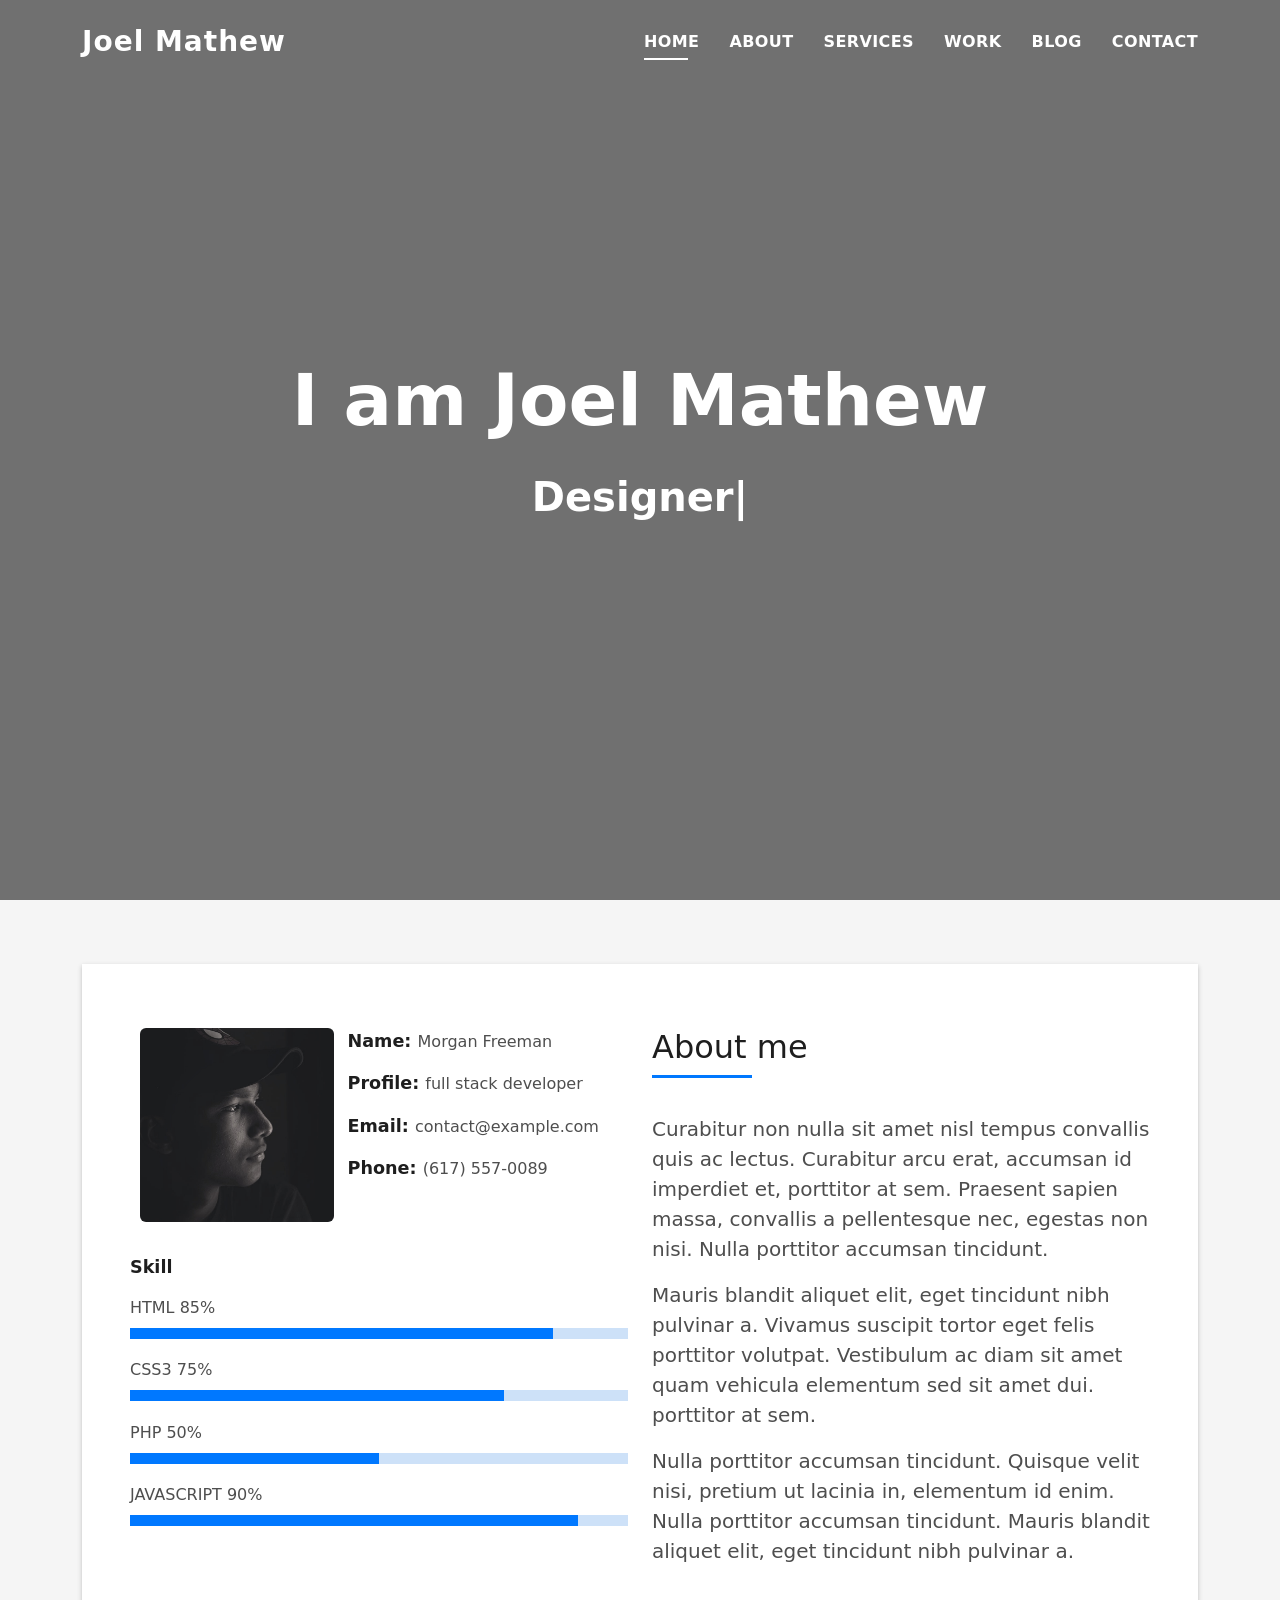
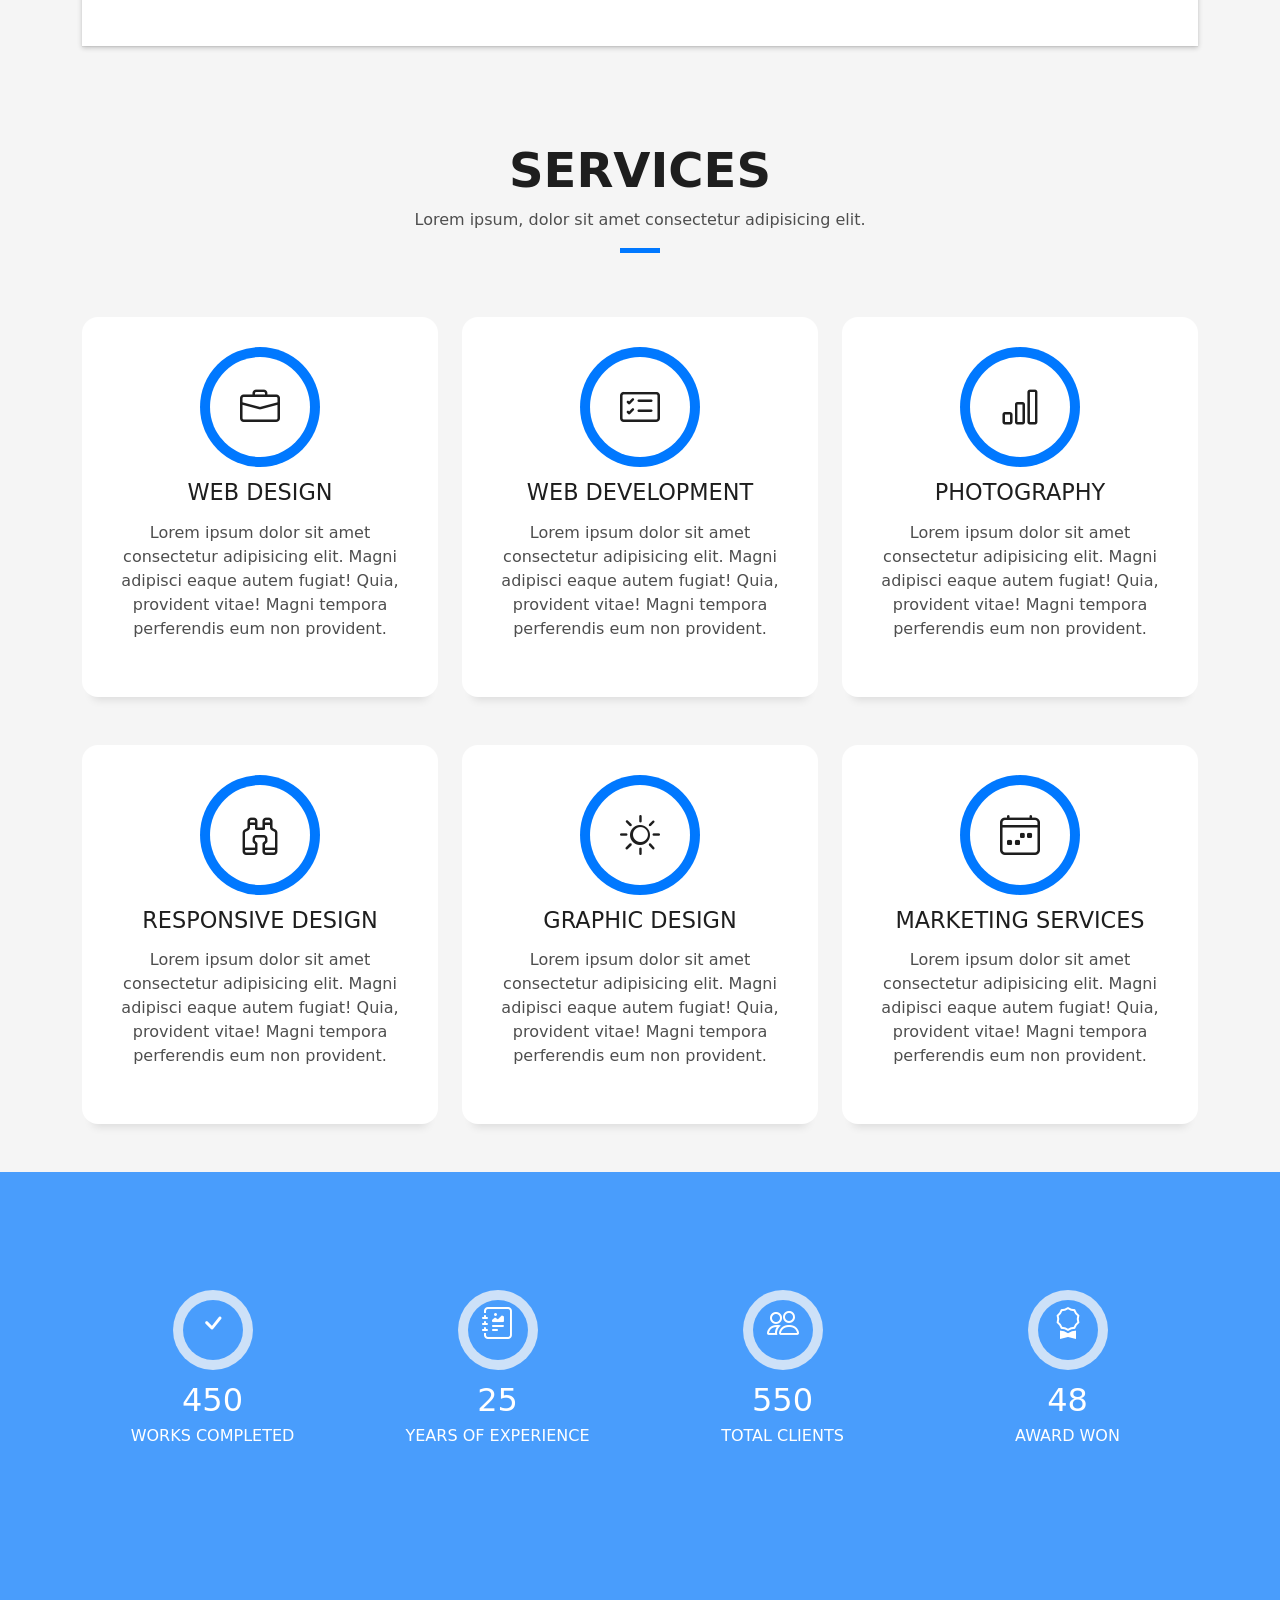
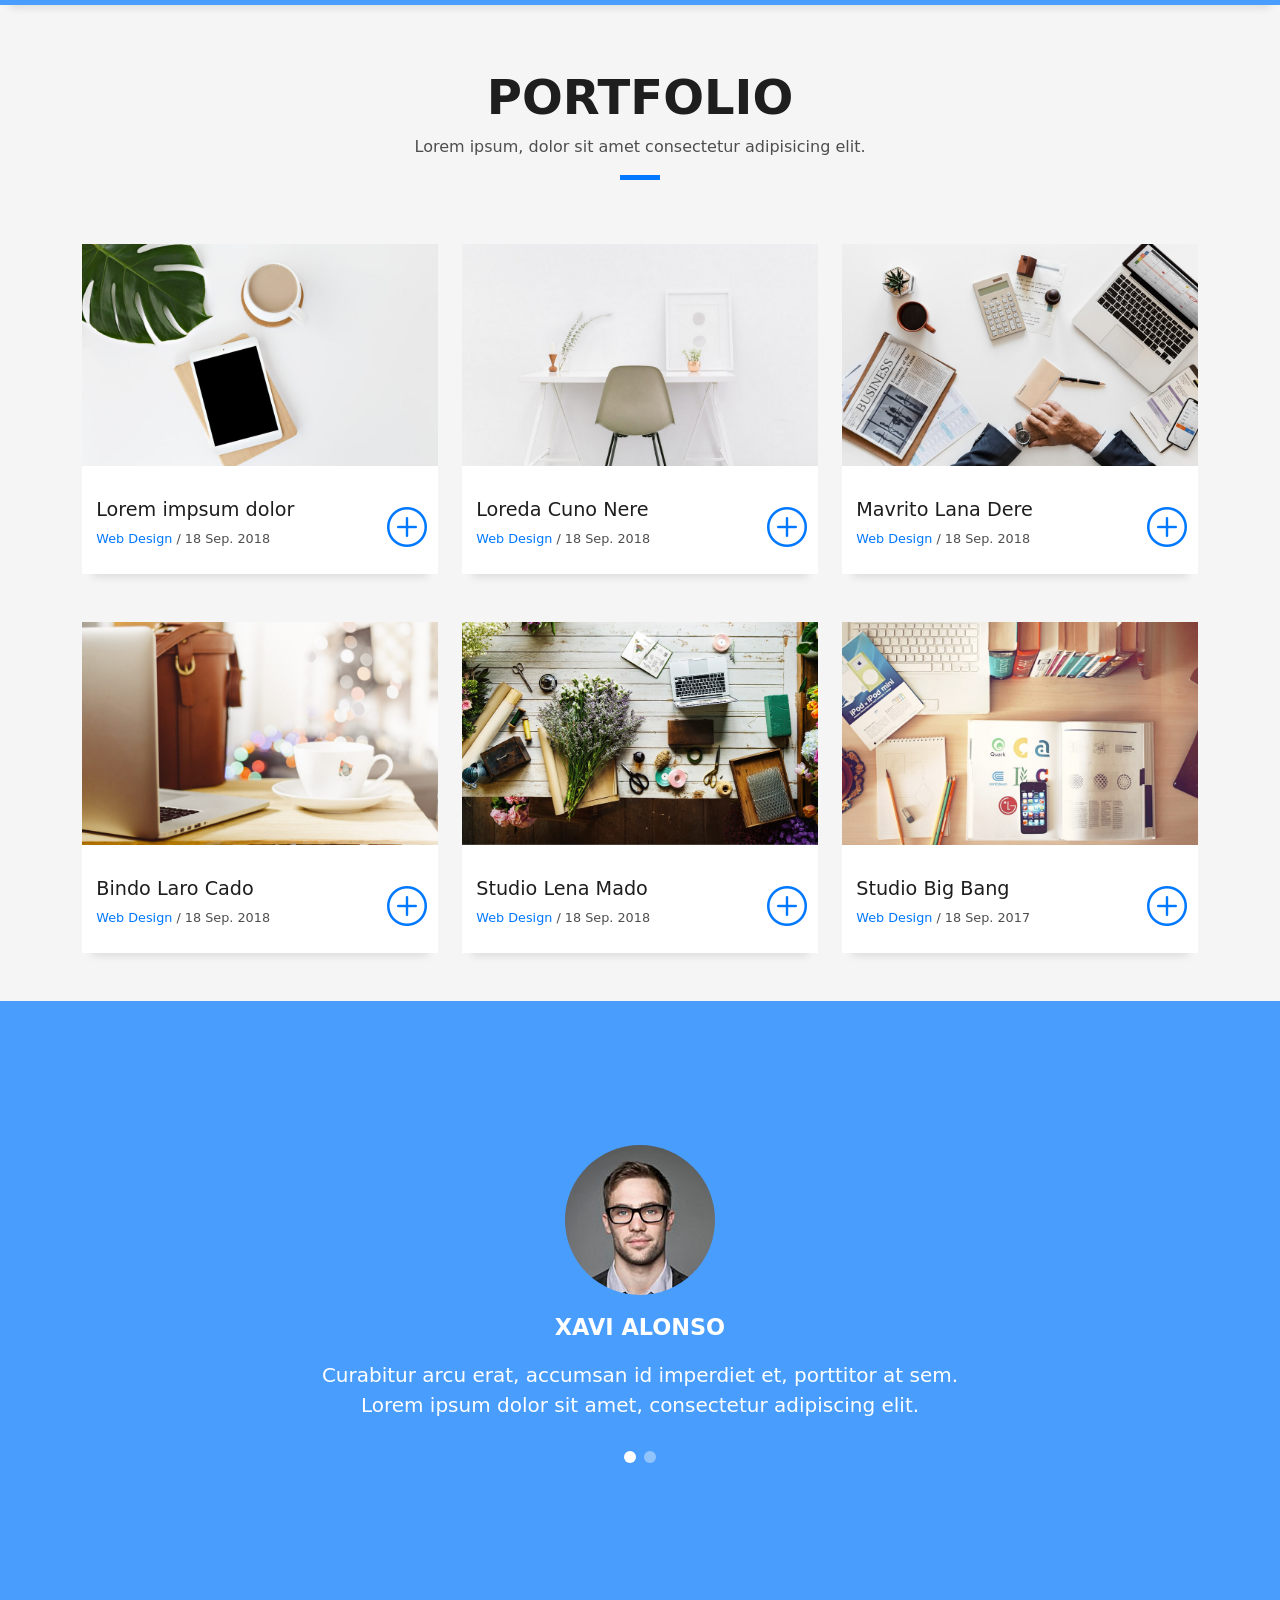
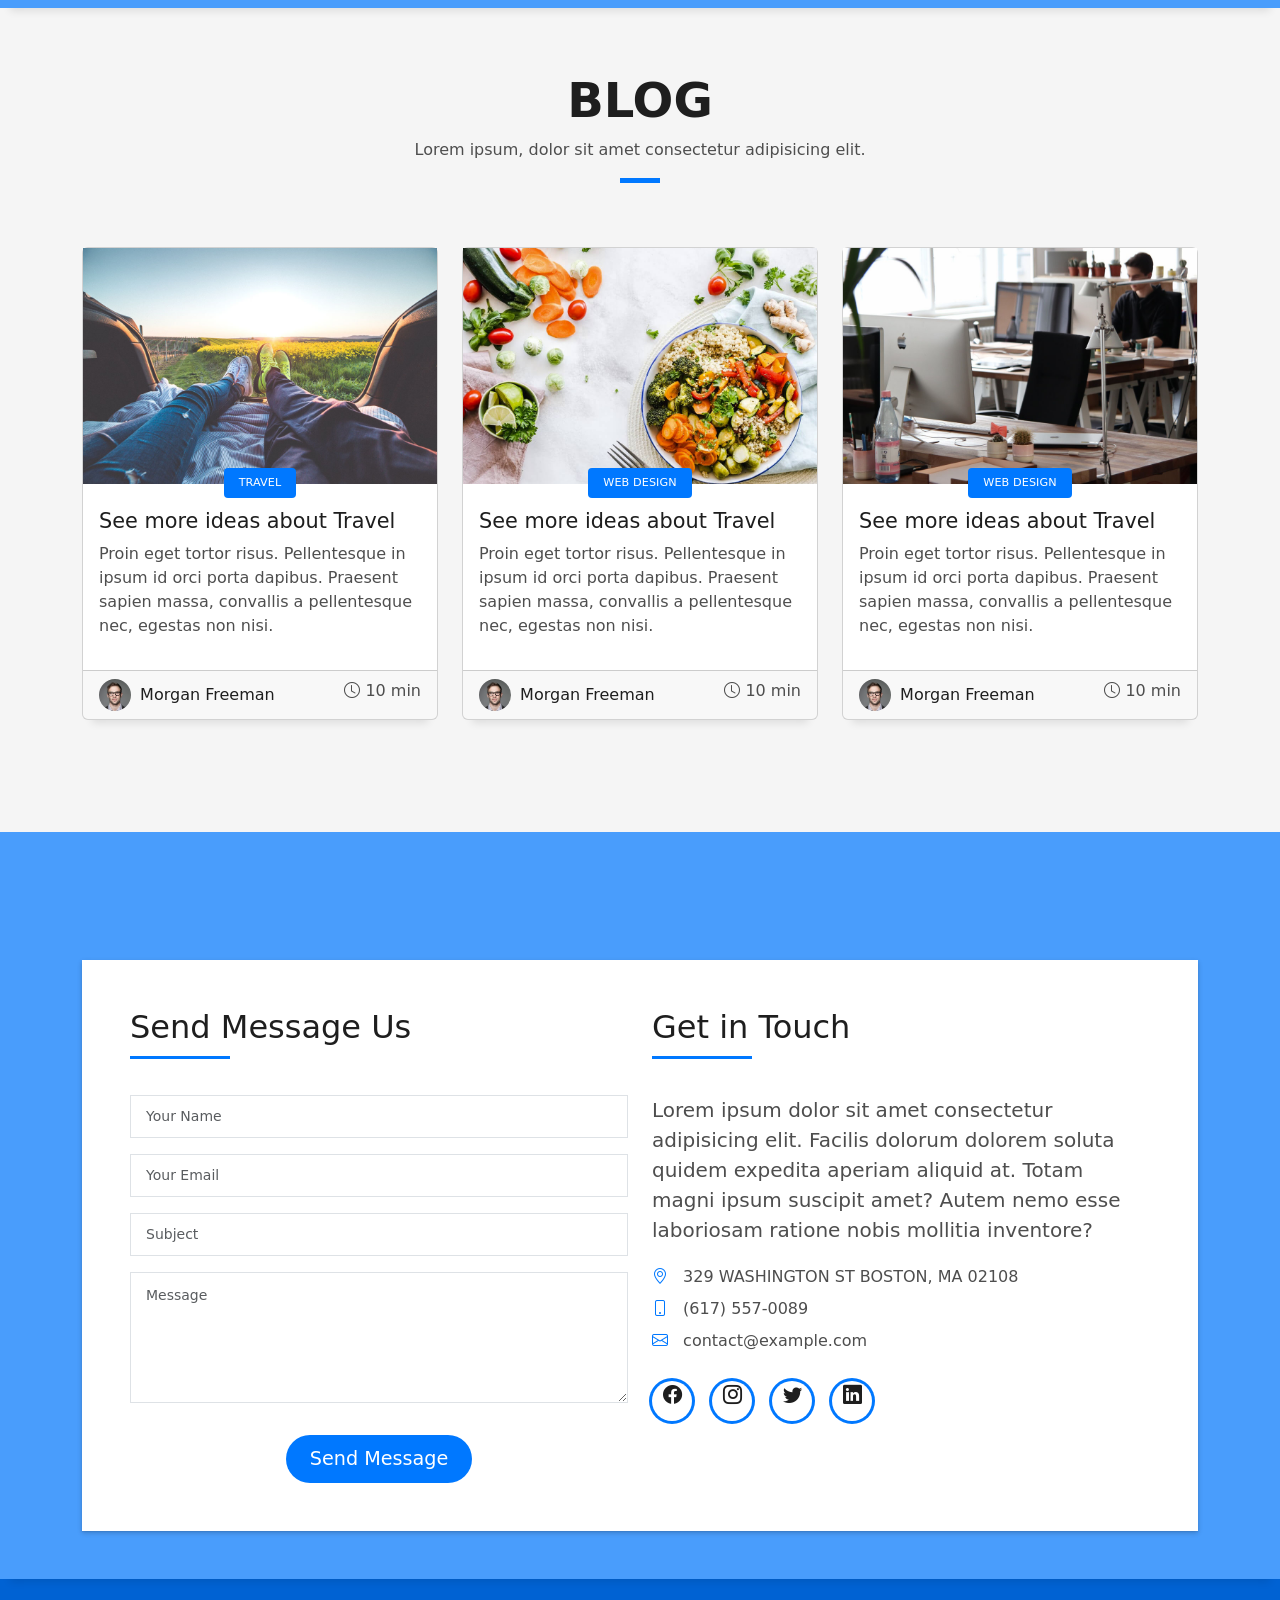
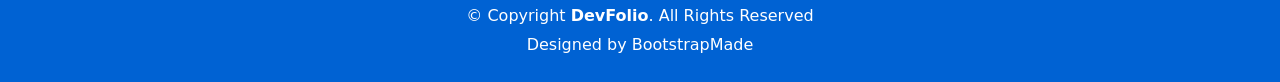
==== index.html @ 85d444b2 "first commit" ====
<!DOCTYPE html>
<html lang="en">
  <head>
    <meta charset="utf-8" />
    <meta content="width=device-width, initial-scale=1.0" name="viewport" />

    <title>DevFolio Bootstrap Portfolio Template - Index</title>
    <meta content="" name="description" />
    <meta content="" name="keywords" />

    <!-- Favicons -->
    <link href="assets/img/favicon.png" rel="icon" />
    <link href="assets/img/apple-touch-icon.png" rel="apple-touch-icon" />

    <!-- Vendor CSS Files -->
    <link
      href="assets/vendor/bootstrap/css/bootstrap.min.css"
      rel="stylesheet"
    />
    <link
      href="assets/vendor/bootstrap-icons/bootstrap-icons.css"
      rel="stylesheet"
    />
    <link
      href="assets/vendor/glightbox/css/glightbox.min.css"
      rel="stylesheet"
    />
    <link href="assets/vendor/swiper/swiper-bundle.min.css" rel="stylesheet" />

    <!-- Template Main CSS File -->
    <link href="assets/css/style.css" rel="stylesheet" />

    <!-- =======================================================
  * Template Name: DevFolio
  * Updated: Nov 17 2023 with Bootstrap v5.3.2
  * Template URL: https://bootstrapmade.com/devfolio-bootstrap-portfolio-html-template/
  * Author: BootstrapMade.com
  * License: https://bootstrapmade.com/license/
  ======================================================== -->
  </head>

  <body>
    <!-- ======= Header ======= -->
    <header id="header" class="fixed-top">
      <div class="container d-flex align-items-center justify-content-between">
        <h1 class="logo"><a href="index.html">Joel Mathew</a></h1>
        <!-- Uncomment below if you prefer to use an image logo -->
        <!-- <a href="index.html" class="logo"><img src="assets/img/logo.png" alt="" class="img-fluid"></a>-->

        <nav id="navbar" class="navbar">
          <ul>
            <li><a class="nav-link scrollto active" href="#hero">Home</a></li>
            <li><a class="nav-link scrollto" href="#about">About</a></li>
            <li><a class="nav-link scrollto" href="#services">Services</a></li>
            <li><a class="nav-link scrollto" href="#work">Work</a></li>
            <li><a class="nav-link scrollto" href="#blog">Blog</a></li>
            <li><a class="nav-link scrollto" href="#contact">Contact</a></li>
          </ul>
          <i class="bi bi-list mobile-nav-toggle"></i>
        </nav>
        <!-- .navbar -->
      </div>
    </header>
    <!-- End Header -->

    <!-- ======= Hero Section ======= -->
    <div
      id="hero"
      class="hero route bg-image"
      style="background-image: url(assets/img/DSC_4594\ 2.JPG)"
    >
      <div class="overlay-itro"></div>
      <div class="hero-content display-table">
        <div class="table-cell">
          <div class="container">
            <!--<p class="display-6 color-d">Hello, world!</p>-->
            <h1 class="hero-title mb-4">I am Joel Mathew</h1>
            <p class="hero-subtitle">
              <span
                class="typed"
                data-typed-items="Designer, Developer, Freelancer, Photographer"
              ></span>
            </p>
            <!-- <p class="pt-3"><a class="btn btn-primary btn js-scroll px-4" href="#about" role="button">Learn More</a></p> -->
          </div>
        </div>
      </div>
    </div>
    <!-- End Hero Section -->

    <main id="main">
      <!-- ======= About Section ======= -->
      <section id="about" class="about-mf sect-pt4 route">
        <div class="container">
          <div class="row">
            <div class="col-sm-12">
              <div class="box-shadow-full">
                <div class="row">
                  <div class="col-md-6">
                    <div class="row">
                      <div class="col-sm-6 col-md-5">
                        <div class="about-img">
                          <img
                            src="assets/img/IMG_20201018_125204_476.jpg"
                            class="img-fluid rounded b-shadow-a"
                            alt=""
                            width="200"
                            height="200"
                          />
                        </div>
                      </div>
                      <div class="col-sm-6 col-md-7">
                        <div class="about-info">
                          <p>
                            <span class="title-s">Name: </span>
                            <span>Morgan Freeman</span>
                          </p>
                          <p>
                            <span class="title-s">Profile: </span>
                            <span>full stack developer</span>
                          </p>
                          <p>
                            <span class="title-s">Email: </span>
                            <span>contact@example.com</span>
                          </p>
                          <p>
                            <span class="title-s">Phone: </span>
                            <span>(617) 557-0089</span>
                          </p>
                        </div>
                      </div>
                    </div>
                    <div class="skill-mf">
                      <p class="title-s">Skill</p>
                      <span>HTML</span> <span class="pull-right">85%</span>
                      <div class="progress">
                        <div
                          class="progress-bar"
                          role="progressbar"
                          style="width: 85%"
                          aria-valuenow="85"
                          aria-valuemin="0"
                          aria-valuemax="100"
                        ></div>
                      </div>
                      <span>CSS3</span> <span class="pull-right">75%</span>
                      <div class="progress">
                        <div
                          class="progress-bar"
                          role="progressbar"
                          style="width: 75%"
                          aria-valuenow="75"
                          aria-valuemin="0"
                          aria-valuemax="100"
                        ></div>
                      </div>
                      <span>PHP</span> <span class="pull-right">50%</span>
                      <div class="progress">
                        <div
                          class="progress-bar"
                          role="progressbar"
                          style="width: 50%"
                          aria-valuenow="50"
                          aria-valuemin="0"
                          aria-valuemax="100"
                        ></div>
                      </div>
                      <span>JAVASCRIPT</span>
                      <span class="pull-right">90%</span>
                      <div class="progress">
                        <div
                          class="progress-bar"
                          role="progressbar"
                          style="width: 90%"
                          aria-valuenow="90"
                          aria-valuemin="0"
                          aria-valuemax="100"
                        ></div>
                      </div>
                    </div>
                  </div>
                  <div class="col-md-6">
                    <div class="about-me pt-4 pt-md-0">
                      <div class="title-box-2">
                        <h5 class="title-left">About me</h5>
                      </div>
                      <p class="lead">
                        Curabitur non nulla sit amet nisl tempus convallis quis
                        ac lectus. Curabitur arcu erat, accumsan id imperdiet
                        et, porttitor at sem. Praesent sapien massa, convallis a
                        pellentesque nec, egestas non nisi. Nulla porttitor
                        accumsan tincidunt.
                      </p>
                      <p class="lead">
                        Mauris blandit aliquet elit, eget tincidunt nibh
                        pulvinar a. Vivamus suscipit tortor eget felis porttitor
                        volutpat. Vestibulum ac diam sit amet quam vehicula
                        elementum sed sit amet dui. porttitor at sem.
                      </p>
                      <p class="lead">
                        Nulla porttitor accumsan tincidunt. Quisque velit nisi,
                        pretium ut lacinia in, elementum id enim. Nulla
                        porttitor accumsan tincidunt. Mauris blandit aliquet
                        elit, eget tincidunt nibh pulvinar a.
                      </p>
                    </div>
                  </div>
                </div>
              </div>
            </div>
          </div>
        </div>
      </section>
      <!-- End About Section -->

      <!-- ======= Services Section ======= -->
      <section id="services" class="services-mf pt-5 route">
        <div class="container">
          <div class="row">
            <div class="col-sm-12">
              <div class="title-box text-center">
                <h3 class="title-a">Services</h3>
                <p class="subtitle-a">
                  Lorem ipsum, dolor sit amet consectetur adipisicing elit.
                </p>
                <div class="line-mf"></div>
              </div>
            </div>
          </div>
          <div class="row">
            <div class="col-md-4">
              <div class="service-box">
                <div class="service-ico">
                  <span class="ico-circle"
                    ><i class="bi bi-briefcase"></i
                  ></span>
                </div>
                <div class="service-content">
                  <h2 class="s-title">Web Design</h2>
                  <p class="s-description text-center">
                    Lorem ipsum dolor sit amet consectetur adipisicing elit.
                    Magni adipisci eaque autem fugiat! Quia, provident vitae!
                    Magni tempora perferendis eum non provident.
                  </p>
                </div>
              </div>
            </div>
            <div class="col-md-4">
              <div class="service-box">
                <div class="service-ico">
                  <span class="ico-circle"
                    ><i class="bi bi-card-checklist"></i
                  ></span>
                </div>
                <div class="service-content">
                  <h2 class="s-title">Web Development</h2>
                  <p class="s-description text-center">
                    Lorem ipsum dolor sit amet consectetur adipisicing elit.
                    Magni adipisci eaque autem fugiat! Quia, provident vitae!
                    Magni tempora perferendis eum non provident.
                  </p>
                </div>
              </div>
            </div>
            <div class="col-md-4">
              <div class="service-box">
                <div class="service-ico">
                  <span class="ico-circle"
                    ><i class="bi bi-bar-chart"></i
                  ></span>
                </div>
                <div class="service-content">
                  <h2 class="s-title">Photography</h2>
                  <p class="s-description text-center">
                    Lorem ipsum dolor sit amet consectetur adipisicing elit.
                    Magni adipisci eaque autem fugiat! Quia, provident vitae!
                    Magni tempora perferendis eum non provident.
                  </p>
                </div>
              </div>
            </div>
            <div class="col-md-4">
              <div class="service-box">
                <div class="service-ico">
                  <span class="ico-circle"
                    ><i class="bi bi-binoculars"></i
                  ></span>
                </div>
                <div class="service-content">
                  <h2 class="s-title">Responsive Design</h2>
                  <p class="s-description text-center">
                    Lorem ipsum dolor sit amet consectetur adipisicing elit.
                    Magni adipisci eaque autem fugiat! Quia, provident vitae!
                    Magni tempora perferendis eum non provident.
                  </p>
                </div>
              </div>
            </div>
            <div class="col-md-4">
              <div class="service-box">
                <div class="service-ico">
                  <span class="ico-circle"
                    ><i class="bi bi-brightness-high"></i
                  ></span>
                </div>
                <div class="service-content">
                  <h2 class="s-title">Graphic Design</h2>
                  <p class="s-description text-center">
                    Lorem ipsum dolor sit amet consectetur adipisicing elit.
                    Magni adipisci eaque autem fugiat! Quia, provident vitae!
                    Magni tempora perferendis eum non provident.
                  </p>
                </div>
              </div>
            </div>
            <div class="col-md-4">
              <div class="service-box">
                <div class="service-ico">
                  <span class="ico-circle"
                    ><i class="bi bi-calendar4-week"></i
                  ></span>
                </div>
                <div class="service-content">
                  <h2 class="s-title">Marketing Services</h2>
                  <p class="s-description text-center">
                    Lorem ipsum dolor sit amet consectetur adipisicing elit.
                    Magni adipisci eaque autem fugiat! Quia, provident vitae!
                    Magni tempora perferendis eum non provident.
                  </p>
                </div>
              </div>
            </div>
          </div>
        </div>
      </section>
      <!-- End Services Section -->

      <!-- ======= Counter Section ======= -->
      <div
        class="section-counter paralax-mf bg-image"
        style="background-image: url(assets/img/counters-bg.jpg)"
      >
        <div class="overlay-mf"></div>
        <div class="container position-relative">
          <div class="row">
            <div class="col-sm-3 col-lg-3">
              <div class="counter-box counter-box pt-4 pt-md-0">
                <div class="counter-ico">
                  <span class="ico-circle"><i class="bi bi-check"></i></span>
                </div>
                <div class="counter-num">
                  <p
                    data-purecounter-start="0"
                    data-purecounter-end="450"
                    data-purecounter-duration="1"
                    class="counter purecounter"
                  ></p>
                  <span class="counter-text">WORKS COMPLETED</span>
                </div>
              </div>
            </div>
            <div class="col-sm-3 col-lg-3">
              <div class="counter-box pt-4 pt-md-0">
                <div class="counter-ico">
                  <span class="ico-circle"
                    ><i class="bi bi-journal-richtext"></i
                  ></span>
                </div>
                <div class="counter-num">
                  <p
                    data-purecounter-start="0"
                    data-purecounter-end="25"
                    data-purecounter-duration="1"
                    class="counter purecounter"
                  ></p>
                  <span class="counter-text">YEARS OF EXPERIENCE</span>
                </div>
              </div>
            </div>
            <div class="col-sm-3 col-lg-3">
              <div class="counter-box pt-4 pt-md-0">
                <div class="counter-ico">
                  <span class="ico-circle"><i class="bi bi-people"></i></span>
                </div>
                <div class="counter-num">
                  <p
                    data-purecounter-start="0"
                    data-purecounter-end="550"
                    data-purecounter-duration="1"
                    class="counter purecounter"
                  ></p>
                  <span class="counter-text">TOTAL CLIENTS</span>
                </div>
              </div>
            </div>
            <div class="col-sm-3 col-lg-3">
              <div class="counter-box pt-4 pt-md-0">
                <div class="counter-ico">
                  <span class="ico-circle"><i class="bi bi-award"></i></span>
                </div>
                <div class="counter-num">
                  <p
                    data-purecounter-start="0"
                    data-purecounter-end="48"
                    data-purecounter-duration="1"
                    class="counter purecounter"
                  ></p>
                  <span class="counter-text">AWARD WON</span>
                </div>
              </div>
            </div>
          </div>
        </div>
      </div>
      <!-- End Counter Section -->

      <!-- ======= Portfolio Section ======= -->
      <section id="work" class="portfolio-mf sect-pt4 route">
        <div class="container">
          <div class="row">
            <div class="col-sm-12">
              <div class="title-box text-center">
                <h3 class="title-a">Portfolio</h3>
                <p class="subtitle-a">
                  Lorem ipsum, dolor sit amet consectetur adipisicing elit.
                </p>
                <div class="line-mf"></div>
              </div>
            </div>
          </div>
          <div class="row">
            <div class="col-md-4">
              <div class="work-box">
                <a
                  href="assets/img/work-1.jpg"
                  data-gallery="portfolioGallery"
                  class="portfolio-lightbox"
                >
                  <div class="work-img">
                    <img src="assets/img/work-1.jpg" alt="" class="img-fluid" />
                  </div>
                </a>
                <div class="work-content">
                  <div class="row">
                    <div class="col-sm-8">
                      <h2 class="w-title">Lorem impsum dolor</h2>
                      <div class="w-more">
                        <span class="w-ctegory">Web Design</span> /
                        <span class="w-date">18 Sep. 2018</span>
                      </div>
                    </div>
                    <div class="col-sm-4">
                      <div class="w-like">
                        <a href="portfolio-details.html">
                          <span class="bi bi-plus-circle"></span
                        ></a>
                      </div>
                    </div>
                  </div>
                </div>
              </div>
            </div>
            <div class="col-md-4">
              <div class="work-box">
                <a
                  href="assets/img/work-2.jpg"
                  data-gallery="portfolioGallery"
                  class="portfolio-lightbox"
                >
                  <div class="work-img">
                    <img src="assets/img/work-2.jpg" alt="" class="img-fluid" />
                  </div>
                </a>
                <div class="work-content">
                  <div class="row">
                    <div class="col-sm-8">
                      <h2 class="w-title">Loreda Cuno Nere</h2>
                      <div class="w-more">
                        <span class="w-ctegory">Web Design</span> /
                        <span class="w-date">18 Sep. 2018</span>
                      </div>
                    </div>
                    <div class="col-sm-4">
                      <div class="w-like">
                        <a href="portfolio-details.html">
                          <span class="bi bi-plus-circle"></span
                        ></a>
                      </div>
                    </div>
                  </div>
                </div>
              </div>
            </div>
            <div class="col-md-4">
              <div class="work-box">
                <a
                  href="assets/img/work-3.jpg"
                  data-gallery="portfolioGallery"
                  class="portfolio-lightbox"
                >
                  <div class="work-img">
                    <img src="assets/img/work-3.jpg" alt="" class="img-fluid" />
                  </div>
                </a>
                <div class="work-content">
                  <div class="row">
                    <div class="col-sm-8">
                      <h2 class="w-title">Mavrito Lana Dere</h2>
                      <div class="w-more">
                        <span class="w-ctegory">Web Design</span> /
                        <span class="w-date">18 Sep. 2018</span>
                      </div>
                    </div>
                    <div class="col-sm-4">
                      <div class="w-like">
                        <a href="portfolio-details.html">
                          <span class="bi bi-plus-circle"></span
                        ></a>
                      </div>
                    </div>
                  </div>
                </div>
              </div>
            </div>
            <div class="col-md-4">
              <div class="work-box">
                <a
                  href="assets/img/work-4.jpg"
                  data-gallery="portfolioGallery"
                  class="portfolio-lightbox"
                >
                  <div class="work-img">
                    <img src="assets/img/work-4.jpg" alt="" class="img-fluid" />
                  </div>
                </a>
                <div class="work-content">
                  <div class="row">
                    <div class="col-sm-8">
                      <h2 class="w-title">Bindo Laro Cado</h2>
                      <div class="w-more">
                        <span class="w-ctegory">Web Design</span> /
                        <span class="w-date">18 Sep. 2018</span>
                      </div>
                    </div>
                    <div class="col-sm-4">
                      <div class="w-like">
                        <a href="portfolio-details.html">
                          <span class="bi bi-plus-circle"></span
                        ></a>
                      </div>
                    </div>
                  </div>
                </div>
              </div>
            </div>
            <div class="col-md-4">
              <div class="work-box">
                <a
                  href="assets/img/work-5.jpg"
                  data-gallery="portfolioGallery"
                  class="portfolio-lightbox"
                >
                  <div class="work-img">
                    <img src="assets/img/work-5.jpg" alt="" class="img-fluid" />
                  </div>
                </a>
                <div class="work-content">
                  <div class="row">
                    <div class="col-sm-8">
                      <h2 class="w-title">Studio Lena Mado</h2>
                      <div class="w-more">
                        <span class="w-ctegory">Web Design</span> /
                        <span class="w-date">18 Sep. 2018</span>
                      </div>
                    </div>
                    <div class="col-sm-4">
                      <div class="w-like">
                        <a href="portfolio-details.html">
                          <span class="bi bi-plus-circle"></span
                        ></a>
                      </div>
                    </div>
                  </div>
                </div>
              </div>
            </div>
            <div class="col-md-4">
              <div class="work-box">
                <a
                  href="assets/img/work-6.jpg"
                  data-gallery="portfolioGallery"
                  class="portfolio-lightbox"
                >
                  <div class="work-img">
                    <img src="assets/img/work-6.jpg" alt="" class="img-fluid" />
                  </div>
                </a>
                <div class="work-content">
                  <div class="row">
                    <div class="col-sm-8">
                      <h2 class="w-title">Studio Big Bang</h2>
                      <div class="w-more">
                        <span class="w-ctegory">Web Design</span> /
                        <span class="w-date">18 Sep. 2017</span>
                      </div>
                    </div>
                    <div class="col-sm-4">
                      <div class="w-like">
                        <a href="portfolio-details.html">
                          <span class="bi bi-plus-circle"></span
                        ></a>
                      </div>
                    </div>
                  </div>
                </div>
              </div>
            </div>
          </div>
        </div>
      </section>
      <!-- End Portfolio Section -->

      <!-- ======= Testimonials Section ======= -->
      <div
        class="testimonials paralax-mf bg-image"
        style="background-image: url(assets/img/overlay-bg.jpg)"
      >
        <div class="overlay-mf"></div>
        <div class="container">
          <div class="row">
            <div class="col-md-12">
              <div
                class="testimonials-slider swiper"
                data-aos="fade-up"
                data-aos-delay="100"
              >
                <div class="swiper-wrapper">
                  <div class="swiper-slide">
                    <div class="testimonial-box">
                      <div class="author-test">
                        <img
                          src="assets/img/testimonial-2.jpg"
                          alt=""
                          class="rounded-circle b-shadow-a"
                        />
                        <span class="author">Xavi Alonso</span>
                      </div>
                      <div class="content-test">
                        <p class="description lead">
                          Curabitur arcu erat, accumsan id imperdiet et,
                          porttitor at sem. Lorem ipsum dolor sit amet,
                          consectetur adipiscing elit.
                        </p>
                      </div>
                    </div>
                  </div>
                  <!-- End testimonial item -->

                  <div class="swiper-slide">
                    <div class="testimonial-box">
                      <div class="author-test">
                        <img
                          src="assets/img/testimonial-4.jpg"
                          alt=""
                          class="rounded-circle b-shadow-a"
                        />
                        <span class="author">Marta Socrate</span>
                      </div>
                      <div class="content-test">
                        <p class="description lead">
                          Curabitur arcu erat, accumsan id imperdiet et,
                          porttitor at sem. Lorem ipsum dolor sit amet,
                          consectetur adipiscing elit.
                        </p>
                      </div>
                    </div>
                  </div>
                  <!-- End testimonial item -->
                </div>
                <div class="swiper-pagination"></div>
              </div>

              <!-- <div id="testimonial-mf" class="owl-carousel owl-theme">
          
        </div> -->
            </div>
          </div>
        </div>
      </div>
      <!-- End Testimonials Section -->

      <!-- ======= Blog Section ======= -->
      <section id="blog" class="blog-mf sect-pt4 route">
        <div class="container">
          <div class="row">
            <div class="col-sm-12">
              <div class="title-box text-center">
                <h3 class="title-a">Blog</h3>
                <p class="subtitle-a">
                  Lorem ipsum, dolor sit amet consectetur adipisicing elit.
                </p>
                <div class="line-mf"></div>
              </div>
            </div>
          </div>
          <div class="row">
            <div class="col-md-4">
              <div class="card card-blog">
                <div class="card-img">
                  <a href="blog-single.html"
                    ><img src="assets/img/post-1.jpg" alt="" class="img-fluid"
                  /></a>
                </div>
                <div class="card-body">
                  <div class="card-category-box">
                    <div class="card-category">
                      <h6 class="category">Travel</h6>
                    </div>
                  </div>
                  <h3 class="card-title">
                    <a href="blog-single.html">See more ideas about Travel</a>
                  </h3>
                  <p class="card-description">
                    Proin eget tortor risus. Pellentesque in ipsum id orci porta
                    dapibus. Praesent sapien massa, convallis a pellentesque
                    nec, egestas non nisi.
                  </p>
                </div>
                <div class="card-footer">
                  <div class="post-author">
                    <a href="#">
                      <img
                        src="assets/img/testimonial-2.jpg"
                        alt=""
                        class="avatar rounded-circle"
                      />
                      <span class="author">Morgan Freeman</span>
                    </a>
                  </div>
                  <div class="post-date">
                    <span class="bi bi-clock"></span> 10 min
                  </div>
                </div>
              </div>
            </div>
            <div class="col-md-4">
              <div class="card card-blog">
                <div class="card-img">
                  <a href="blog-single.html"
                    ><img src="assets/img/post-2.jpg" alt="" class="img-fluid"
                  /></a>
                </div>
                <div class="card-body">
                  <div class="card-category-box">
                    <div class="card-category">
                      <h6 class="category">Web Design</h6>
                    </div>
                  </div>
                  <h3 class="card-title">
                    <a href="blog-single.html">See more ideas about Travel</a>
                  </h3>
                  <p class="card-description">
                    Proin eget tortor risus. Pellentesque in ipsum id orci porta
                    dapibus. Praesent sapien massa, convallis a pellentesque
                    nec, egestas non nisi.
                  </p>
                </div>
                <div class="card-footer">
                  <div class="post-author">
                    <a href="#">
                      <img
                        src="assets/img/testimonial-2.jpg"
                        alt=""
                        class="avatar rounded-circle"
                      />
                      <span class="author">Morgan Freeman</span>
                    </a>
                  </div>
                  <div class="post-date">
                    <span class="bi bi-clock"></span> 10 min
                  </div>
                </div>
              </div>
            </div>
            <div class="col-md-4">
              <div class="card card-blog">
                <div class="card-img">
                  <a href="blog-single.html"
                    ><img src="assets/img/post-3.jpg" alt="" class="img-fluid"
                  /></a>
                </div>
                <div class="card-body">
                  <div class="card-category-box">
                    <div class="card-category">
                      <h6 class="category">Web Design</h6>
                    </div>
                  </div>
                  <h3 class="card-title">
                    <a href="blog-single.html">See more ideas about Travel</a>
                  </h3>
                  <p class="card-description">
                    Proin eget tortor risus. Pellentesque in ipsum id orci porta
                    dapibus. Praesent sapien massa, convallis a pellentesque
                    nec, egestas non nisi.
                  </p>
                </div>
                <div class="card-footer">
                  <div class="post-author">
                    <a href="#">
                      <img
                        src="assets/img/testimonial-2.jpg"
                        alt=""
                        class="avatar rounded-circle"
                      />
                      <span class="author">Morgan Freeman</span>
                    </a>
                  </div>
                  <div class="post-date">
                    <span class="bi bi-clock"></span> 10 min
                  </div>
                </div>
              </div>
            </div>
          </div>
        </div>
      </section>
      <!-- End Blog Section -->

      <!-- ======= Contact Section ======= -->
      <section
        id="contact"
        class="paralax-mf footer-paralax bg-image sect-mt4 route"
        style="background-image: url(assets/img/overlay-bg.jpg)"
      >
        <div class="overlay-mf"></div>
        <div class="container">
          <div class="row">
            <div class="col-sm-12">
              <div class="contact-mf">
                <div id="contact" class="box-shadow-full">
                  <div class="row">
                    <div class="col-md-6">
                      <div class="title-box-2">
                        <h5 class="title-left">Send Message Us</h5>
                      </div>
                      <div>
                        <form
                          action="forms/contact.php"
                          method="post"
                          role="form"
                          class="php-email-form"
                        >
                          <div class="row">
                            <div class="col-md-12 mb-3">
                              <div class="form-group">
                                <input
                                  type="text"
                                  name="name"
                                  class="form-control"
                                  id="name"
                                  placeholder="Your Name"
                                  required
                                />
                              </div>
                            </div>
                            <div class="col-md-12 mb-3">
                              <div class="form-group">
                                <input
                                  type="email"
                                  class="form-control"
                                  name="email"
                                  id="email"
                                  placeholder="Your Email"
                                  required
                                />
                              </div>
                            </div>
                            <div class="col-md-12 mb-3">
                              <div class="form-group">
                                <input
                                  type="text"
                                  class="form-control"
                                  name="subject"
                                  id="subject"
                                  placeholder="Subject"
                                  required
                                />
                              </div>
                            </div>
                            <div class="col-md-12">
                              <div class="form-group">
                                <textarea
                                  class="form-control"
                                  name="message"
                                  rows="5"
                                  placeholder="Message"
                                  required
                                ></textarea>
                              </div>
                            </div>
                            <div class="col-md-12 text-center my-3">
                              <div class="loading">Loading</div>
                              <div class="error-message"></div>
                              <div class="sent-message">
                                Your message has been sent. Thank you!
                              </div>
                            </div>
                            <div class="col-md-12 text-center">
                              <button
                                type="submit"
                                class="button button-a button-big button-rouded"
                              >
                                Send Message
                              </button>
                            </div>
                          </div>
                        </form>
                      </div>
                    </div>
                    <div class="col-md-6">
                      <div class="title-box-2 pt-4 pt-md-0">
                        <h5 class="title-left">Get in Touch</h5>
                      </div>
                      <div class="more-info">
                        <p class="lead">
                          Lorem ipsum dolor sit amet consectetur adipisicing
                          elit. Facilis dolorum dolorem soluta quidem expedita
                          aperiam aliquid at. Totam magni ipsum suscipit amet?
                          Autem nemo esse laboriosam ratione nobis mollitia
                          inventore?
                        </p>
                        <ul class="list-ico">
                          <li>
                            <span class="bi bi-geo-alt"></span> 329 WASHINGTON
                            ST BOSTON, MA 02108
                          </li>
                          <li>
                            <span class="bi bi-phone"></span> (617) 557-0089
                          </li>
                          <li>
                            <span class="bi bi-envelope"></span>
                            contact@example.com
                          </li>
                        </ul>
                      </div>
                      <div class="socials">
                        <ul>
                          <li>
                            <a href=""
                              ><span class="ico-circle"
                                ><i class="bi bi-facebook"></i></span
                            ></a>
                          </li>
                          <li>
                            <a href=""
                              ><span class="ico-circle"
                                ><i class="bi bi-instagram"></i></span
                            ></a>
                          </li>
                          <li>
                            <a href=""
                              ><span class="ico-circle"
                                ><i class="bi bi-twitter"></i></span
                            ></a>
                          </li>
                          <li>
                            <a href=""
                              ><span class="ico-circle"
                                ><i class="bi bi-linkedin"></i></span
                            ></a>
                          </li>
                        </ul>
                      </div>
                    </div>
                  </div>
                </div>
              </div>
            </div>
          </div>
        </div>
      </section>
      <!-- End Contact Section -->
    </main>
    <!-- End #main -->

    <!-- ======= Footer ======= -->
    <footer>
      <div class="container">
        <div class="row">
          <div class="col-sm-12">
            <div class="copyright-box">
              <p class="copyright">
                &copy; Copyright <strong>DevFolio</strong>. All Rights Reserved
              </p>
              <div class="credits">
                <!--
              All the links in the footer should remain intact.
              You can delete the links only if you purchased the pro version.
              Licensing information: https://bootstrapmade.com/license/
              Purchase the pro version with working PHP/AJAX contact form: https://bootstrapmade.com/buy/?theme=DevFolio
            -->
                Designed by
                <a href="https://bootstrapmade.com/">BootstrapMade</a>
              </div>
            </div>
          </div>
        </div>
      </div>
    </footer>
    <!-- End  Footer -->

    <div id="preloader"></div>
    <a
      href="#"
      class="back-to-top d-flex align-items-center justify-content-center"
      ><i class="bi bi-arrow-up-short"></i
    ></a>

    <!-- Vendor JS Files -->
    <script src="assets/vendor/purecounter/purecounter_vanilla.js"></script>
    <script src="assets/vendor/bootstrap/js/bootstrap.bundle.min.js"></script>
    <script src="assets/vendor/glightbox/js/glightbox.min.js"></script>
    <script src="assets/vendor/swiper/swiper-bundle.min.js"></script>
    <script src="assets/vendor/typed.js/typed.umd.js"></script>
    <script src="assets/vendor/php-email-form/validate.js"></script>

    <!-- Template Main JS File -->
    <script src="assets/js/main.js"></script>
  </body>
</html>
---- assets/css/style.css ----
/**
* Template Name: DevFolio
* Updated: Nov 17 2023 with Bootstrap v5.3.2
* Template URL: https://bootstrapmade.com/devfolio-bootstrap-portfolio-html-template/
* Author: BootstrapMade.com
* License: https://bootstrapmade.com/license/
*/

/*--------------------------------------------------------------
# General
--------------------------------------------------------------*/
body {
  background-color: #f5f5f5;
  color: #4e4e4e;
}

h1,
h2,
h3,
h4,
h5,
h6 {
  color: #1e1e1e;
}

a {
  color: #1e1e1e;
  text-decoration: none;
  transition: all 0.5s ease-in-out;
}

a:hover {
  color: #0078ff;
  text-decoration: none;
  transition: all 0.5s ease-in-out;
}

.p-r {
  position: relative;
}

.color-a {
  text-decoration: none;
  color: #0078ff;
}

.color-d {
  color: #f5f5f5;
}

.color-text-a {
  text-decoration: none;
  color: #4e4e4e;
}

.box-shadow,
.card-blog,
.work-box,
.service-box,
.paralax-mf {
  box-shadow: 0 13px 8px -10px rgba(0, 0, 0, 0.1);
}

.box-shadow-a,
.button:hover {
  text-decoration: none;
  box-shadow: 0 0 0 4px #cde1f8;
}

.display-5 {
  font-size: 2.5rem;
  font-weight: 300;
  line-height: 1.1;
}

.display-6 {
  font-size: 2rem;
  font-weight: 300;
  line-height: 1.1;
}

.avatar {
  width: 32px;
  height: 32px;
  margin-right: 4px;
  overflow: hidden;
}

.bg-image {
  background-repeat: no-repeat;
  background-attachment: fixed;
  background-size: cover;
  background-position: center center;
}

@media (max-width: 1024px) {
  .bg-image {
    background-attachment: scroll;
  }
}

.overlay-mf {
  background-color: #0078ff;
}

.overlay-mf {
  position: absolute;
  top: 0;
  left: 0px;
  padding: 0;
  height: 100%;
  width: 100%;
  opacity: 0.7;
}

.paralax-mf {
  position: relative;
  padding: 8rem 0;
}

.display-table {
  width: 100%;
  height: 100%;
  display: table;
}

.table-cell {
  display: table-cell;
  vertical-align: middle;
}

/*--/ Sections /--*/
.sect-4 {
  padding: 4rem 0;
}

.sect-pt4 {
  padding-top: 4rem;
}

.sect-mt4 {
  margin-top: 4rem;
}

/*--/ Title s /--*/
.title-s {
  font-weight: 600;
  color: #1e1e1e;
  font-size: 1.1rem;
}

/*--/ Title A /--*/
.title-box {
  margin-bottom: 4rem;
}

.title-a {
  text-decoration: none;
  font-size: 3rem;
  font-weight: bold;
  text-transform: uppercase;
}

.subtitle-a {
  text-decoration: none;
  color: #4e4e4e;
}

.line-mf {
  width: 40px;
  height: 5px;
  background-color: #0078ff;
  margin: 0 auto;
}

/*--/ Title Left /--*/
.title-box-2 {
  margin-bottom: 3rem;
}

.title-left {
  font-size: 2rem;
  position: relative;
}

.title-left:before {
  content: "";
  position: absolute;
  height: 3px;
  background-color: #0078ff;
  width: 100px;
  bottom: -12px;
}

/*------/ Box /------*/
.box-pl2 {
  padding-left: 2rem;
}

.box-shadow-full {
  padding: 3rem 1.25rem;
  position: relative;
  background-color: #fff;
  margin-bottom: 3rem;
  z-index: 2;
  box-shadow: 0 1px 1px 0 rgba(0, 0, 0, 0.06), 0 2px 5px 0 rgba(0, 0, 0, 0.2);
}

@media (min-width: 768px) {
  .box-shadow-full {
    padding: 3rem;
  }
}

/*------/ Socials /------*/
.socials {
  padding: 1.5rem 0;
}

.socials ul li {
  display: inline-block;
}

.socials .ico-circle {
  height: 40px;
  width: 40px;
  font-size: 1.2rem;
  border-radius: 50%;
  line-height: 1.6;
  margin: 0 15px 0 0;
  box-shadow: 0 0 0 3px #0078ff;
  transition: all 500ms ease;
}

.socials .ico-circle:hover {
  background-color: #0078ff;
  color: #fff;
  box-shadow: 0 0 0 3px #cde1f8;
  transition: all 500ms ease;
}

/*------/ Ul resect /------*/
.ul-resect,
.widget-tags ul,
.widget-sidebar .list-sidebar,
.box-comments .list-comments,
.blog-wrapper .post-meta ul,
.list-ico,
.socials ul {
  list-style: none;
  padding-left: 0;
  margin-bottom: 0;
}

.list-ico {
  line-height: 2;
}

.list-ico span {
  color: #0078ff;
  margin-right: 10px;
}

/*------/ Ico Circle /------*/
.ico-circle {
  height: 100px;
  width: 100px;
  font-size: 2rem;
  border-radius: 50%;
  line-height: 1.55;
  margin: 0 auto;
  text-align: center;
  box-shadow: 0 0 0 10px #0078ff;
  display: block;
}

/*------/ Owl Carousel /------*/
.owl-theme .owl-dots {
  text-align: center;
  margin-top: 18px;
}

.owl-theme .owl-dots .owl-dot {
  display: inline-block;
}

.owl-theme .owl-dots .owl-dot span {
  width: 18px;
  height: 7px;
  margin: 5px 5px;
  background: #cde1f8;
  border: 0px solid #cde1f8;
  display: block;
  transition: all 0.6s ease-in-out;
  cursor: pointer;
}

.owl-theme .owl-dots .owl-dot:hover span {
  background-color: #cde1f8;
}

.owl-theme .owl-dots .owl-dot.active span {
  background-color: #1B1B1B;
  width: 25px;
}

/*--/ Scrolltop s /--*/
.scrolltop-mf {
  position: relative;
  display: none;
}

.scrolltop-mf span {
  z-index: 999;
  position: fixed;
  width: 42px;
  height: 42px;
  background-color: #0078ff;
  opacity: 0.7;
  font-size: 1.6rem;
  line-height: 1.5;
  text-align: center;
  color: #fff;
  top: auto;
  left: auto;
  right: 30px;
  bottom: 50px;
  cursor: pointer;
  border-radius: 50%;
}

/*--------------------------------------------------------------
# Back to top button
--------------------------------------------------------------*/
.back-to-top {
  position: fixed;
  visibility: hidden;
  opacity: 0;
  right: 15px;
  bottom: 15px;
  z-index: 996;
  background: #0078ff;
  width: 40px;
  height: 40px;
  border-radius: 50px;
  transition: all 0.4s;
}

.back-to-top i {
  font-size: 28px;
  color: #fff;
  line-height: 0;
}

.back-to-top:hover {
  background: #298eff;
  color: #fff;
}

.back-to-top.active {
  visibility: visible;
  opacity: 1;
}

/*------/ Prelaoder /------*/
#preloader {
  position: fixed;
  top: 0;
  left: 0;
  right: 0;
  bottom: 0;
  z-index: 9999;
  overflow: hidden;
  background: #fff;
}

#preloader:before {
  content: "";
  position: fixed;
  top: calc(50% - 30px);
  left: calc(50% - 30px);
  border: 6px solid #f2f2f2;
  border-top: 6px solid #0078ff;
  border-radius: 50%;
  width: 60px;
  height: 60px;
  animation: animate-preloader 1s linear infinite;
}

@keyframes animate-preloader {
  0% {
    transform: rotate(0deg);
  }

  100% {
    transform: rotate(360deg);
  }
}

/*------/ Button /------*/
.button {
  display: inline-block;
  padding: 0.3rem 0.6rem;
  text-align: center;
  vertical-align: middle;
  -webkit-user-select: none;
  -moz-user-select: none;
  user-select: none;
  font-size: 1rem;
  border-radius: 0.3rem;
  border: 1px solid transparent;
  transition: all 500ms ease;
  cursor: pointer;
}

.button:focus {
  outline: 0;
}

.button:hover {
  background-color: #0062d3;
  color: #fff;
  transition: all 500ms ease;
}

.button-a {
  text-decoration: none;
  background-color: #0078ff;
  color: #fff;
  border-color: #cde1f8;
}

.button-big {
  padding: 0.9rem 2.3rem;
  font-size: 1.2rem;
}

.button-rouded {
  border-radius: 5rem;
}

.btn-lg {
  padding: 0.5rem 1rem;
  font-size: 1.25rem;
  line-height: 1.5;
  border-radius: 0.3rem;
}

/*--------------------------------------------------------------
# Header
--------------------------------------------------------------*/
#header {
  transition: all 0.5s;
  z-index: 997;
  padding: 20px 0;
}

#header .logo {
  font-size: 28px;
  margin: 0;
  padding: 0;
  font-weight: 600;
  letter-spacing: 1px;
}

#header .logo a {
  color: #fff;
}

#header .logo img {
  max-height: 40px;
}

#header.header-scrolled {
  background: rgba(0, 0, 0, 0.9);
  padding: 12px 0;
}

/*--------------------------------------------------------------
# Navigation Menu
--------------------------------------------------------------*/
/**
* Desktop Navigation 
*/
.navbar {
  padding: 0;
}

.navbar ul {
  margin: 0;
  padding: 0;
  display: flex;
  list-style: none;
  align-items: center;
}

.navbar li {
  position: relative;
}

.navbar>ul>li {
  white-space: nowrap;
  padding: 10px 0 10px 30px;
}

.navbar a,
.navbar a:focus {
  display: flex;
  align-items: center;
  justify-content: space-between;
  color: #fff;
  font-size: 16px;
  font-weight: 600;
  padding: 0;
  white-space: nowrap;
  transition: 0.3s;
  letter-spacing: 0.4px;
  position: relative;
  text-transform: uppercase;
}

.navbar a i,
.navbar a:focus i {
  font-size: 12px;
  line-height: 0;
  margin-left: 5px;
}

.navbar>ul>li>a:before {
  content: "";
  position: absolute;
  width: 100%;
  height: 2px;
  bottom: -6px;
  left: 0;
  width: 0;
  background-color: #fff;
  visibility: hidden;
  transition: all 0.3s ease-in-out 0s;
}

.navbar a:hover:before,
.navbar li:hover>a:before,
.navbar .active:before {
  visibility: visible;
  width: 80%;
}

.navbar a:hover,
.navbar .active,
.navbar .active:focus,
.navbar li:hover>a {
  color: #fff;
}

.navbar .dropdown ul {
  display: block;
  position: absolute;
  left: 30px;
  top: calc(100% + 30px);
  margin: 0;
  padding: 10px 0;
  z-index: 99;
  opacity: 0;
  visibility: hidden;
  background: #fff;
  box-shadow: 0px 0px 30px rgba(127, 137, 161, 0.25);
  transition: 0.3s;
}

.navbar .dropdown ul li {
  min-width: 200px;
}

.navbar .dropdown ul a {
  padding: 10px 20px;
  font-size: 14px;
  text-transform: none;
  color: #4e4e4e;
}

.navbar .dropdown ul a i {
  font-size: 12px;
}

.navbar .dropdown ul a:hover,
.navbar .dropdown ul .active:hover,
.navbar .dropdown ul li:hover>a {
  color: #0078ff;
}

.navbar .dropdown:hover>ul {
  opacity: 1;
  top: 100%;
  visibility: visible;
}

.navbar .dropdown .dropdown ul {
  top: 0;
  left: calc(100% - 30px);
  visibility: hidden;
}

.navbar .dropdown .dropdown:hover>ul {
  opacity: 1;
  top: 0;
  left: 100%;
  visibility: visible;
}

@media (max-width: 1366px) {
  .navbar .dropdown .dropdown ul {
    left: -90%;
  }

  .navbar .dropdown .dropdown:hover>ul {
    left: -100%;
  }
}

/**
* Mobile Navigation 
*/
.mobile-nav-toggle {
  color: #fff;
  font-size: 28px;
  cursor: pointer;
  display: none;
  line-height: 0;
  transition: 0.5s;
}

@media (max-width: 991px) {
  .mobile-nav-toggle {
    display: block;
  }

  .navbar ul {
    display: none;
  }
}

.navbar-mobile {
  position: fixed;
  overflow: hidden;
  top: 0;
  right: 0;
  left: 0;
  bottom: 0;
  background: rgba(78, 78, 78, 0.9);
  transition: 0.3s;
  z-index: 999;
}

.navbar-mobile .mobile-nav-toggle {
  position: absolute;
  top: 15px;
  right: 15px;
}

.navbar-mobile ul {
  display: block;
  position: absolute;
  top: 55px;
  right: 15px;
  bottom: 15px;
  left: 15px;
  padding: 10px 0;
  background-color: #fff;
  overflow-y: auto;
  transition: 0.3s;
}

.navbar-mobile>ul>li {
  padding: 0;
}

.navbar-mobile a:hover:before,
.navbar-mobile li:hover>a:before,
.navbar-mobile .active:before {
  visibility: hidden;
}

.navbar-mobile a,
.navbar-mobile a:focus {
  padding: 10px 20px;
  font-size: 15px;
  color: #4e4e4e;
}

.navbar-mobile a:hover,
.navbar-mobile .active,
.navbar-mobile li:hover>a {
  color: #0078ff;
}

.navbar-mobile .getstarted,
.navbar-mobile .getstarted:focus {
  margin: 15px;
}

.navbar-mobile .dropdown ul {
  position: static;
  display: none;
  margin: 10px 20px;
  padding: 10px 0;
  z-index: 99;
  opacity: 1;
  visibility: visible;
  background: #fff;
  box-shadow: 0px 0px 30px rgba(127, 137, 161, 0.25);
}

.navbar-mobile .dropdown ul li {
  min-width: 200px;
}

.navbar-mobile .dropdown ul a {
  padding: 10px 20px;
}

.navbar-mobile .dropdown ul a i {
  font-size: 12px;
}

.navbar-mobile .dropdown ul a:hover,
.navbar-mobile .dropdown ul .active:hover,
.navbar-mobile .dropdown ul li:hover>a {
  color: #0078ff;
}

.navbar-mobile .dropdown>.dropdown-active {
  display: block;
}

/*--------------------------------------------------------------
# Hero Section
--------------------------------------------------------------*/
.hero {
  height: 100vh;
  position: relative;
  color: #fff;
}

.hero .hero-content {
  text-align: center;
  position: absolute;
}

.hero .overlay-itro {
  background-color: rgba(0, 0, 0, 0.6);
  position: absolute;
  top: 0;
  left: 0px;
  padding: 0;
  height: 100%;
  width: 100%;
  opacity: 0.9;
}

.hero .hero-title {
  color: #fff;
  font-weight: 600;
  font-size: 3rem;
}

@media (min-width: 768px) {
  .hero .hero-title {
    font-size: 4.5rem;
  }
}

.hero .hero-subtitle {
  font-size: 1.5rem;
  font-weight: 600;
}

@media (min-width: 768px) {
  .hero .hero-subtitle {
    font-size: 2.5rem;
  }
}

.hero .text-slider-items {
  display: none;
}

.hero-single {
  height: 350px;
}

.hero-single .hero-content {
  margin-top: 30px;
}

.hero-single .hero-title {
  text-transform: uppercase;
  font-size: 3rem;
}

@media (min-width: 768px) {
  .hero-single .hero-title {
    font-size: 3.5rem;
  }
}

.hero-single .breadcrumb {
  background-color: transparent;
  color: #0078ff;
}

.hero-single .breadcrumb .breadcrumb-item:before {
  color: #cde1f8;
}

.hero-single .breadcrumb .breadcrumb-item.active {
  color: #cde1f8;
}

.hero-single .breadcrumb a {
  color: #fff;
}

/*--------------------------------------------------------------
# About
--------------------------------------------------------------*/
.about-mf .box-shadow-full {
  padding-top: 4rem;
  padding-bottom: 4rem;
}

.about-mf .about-img {
  margin-bottom: 2rem;
}

.about-mf .about-img img {
  margin-left: 10px;
}

@media (min-width: 767px) {
  .about-mf .box-pl2 {
    margin-top: 3rem;
    padding-left: 0rem;
  }
}

.skill-mf span {
  color: #4e4e4e;
}

.skill-mf .progress {
  background-color: #cde1f8;
  margin: 0.5rem 0 1.2rem 0;
  border-radius: 0;
  height: 0.7rem;
}

.skill-mf .progress .progress-bar {
  height: 0.7rem;
  background-color: #0078ff;
}

/*--------------------------------------------------------------
# Services
--------------------------------------------------------------*/
.service-box {
  background-color: #fff;
  padding: 2.5rem 1.3rem;
  border-radius: 1rem;
  margin-bottom: 3rem;
  text-align: center;
}

.service-box:hover .ico-circle {
  transition: all 500ms ease;
  color: #fff;
  background-color: #0078ff;
  box-shadow: 0 0 0 10px #cde1f8;
}

.service-box .service-ico {
  margin-bottom: 1rem;
  color: #1e1e1e;
}

.service-box .ico-circle {
  transition: all 500ms ease;
  display: inline-flex;
  align-items: center;
  justify-content: center;
}

.service-box .ico-circle i {
  line-height: 0;
  font-size: 40px;
}

.service-box .s-title {
  font-size: 1.4rem;
  text-transform: uppercase;
  text-align: center;
  padding: 0.4rem 0;
}

.service-box .s-description {
  color: #4e4e4e;
}

/*--------------------------------------------------------------
# Counter
--------------------------------------------------------------*/
.counter-box {
  color: #fff;
  text-align: center;
}

@media (min-width: 577px) {
  .counter-box {
    margin-bottom: 1.8rem;
  }
}

.counter-ico {
  margin-bottom: 1rem;
}

.counter-ico .ico-circle {
  height: 60px;
  width: 60px;
  line-height: 1.5;
  box-shadow: 0 0 0 10px #cde1f8;
}

.counter-num .counter {
  font-size: 2rem;
  margin-bottom: 0;
}

/*--------------------------------------------------------------
# Portfolio
--------------------------------------------------------------*/
.work-box {
  margin-bottom: 3rem;
  -webkit-backface-visibility: hidden;
  backface-visibility: hidden;
  background-color: #fff;
}

.work-box:hover img {
  transform: scale(1.3);
}

.work-img {
  display: block;
  overflow: hidden;
}

.work-img img {
  transition: all 1s;
}

.work-content {
  padding: 2rem 3% 1rem 4%;
}

.work-content .w-more {
  color: #4e4e4e;
  font-size: 0.8rem;
}

.work-content .w-more .w-ctegory {
  color: #0078ff;
}

.work-content .w-like {
  font-size: 2.5rem;
  color: #0078ff;
  float: right;
}

.work-content .w-like a {
  color: #0078ff;
}

.work-content .w-like .num-like {
  font-size: 0.7rem;
}

.w-title {
  font-size: 1.2rem;
}

/*--------------------------------------------------------------
# Portfolio Details
--------------------------------------------------------------*/
.portfolio-details {
  padding-top: 40px;
}

.portfolio-details .portfolio-details-slider img {
  width: 100%;
}

.portfolio-details .portfolio-details-slider .swiper-pagination {
  margin-top: 20px;
  position: relative;
}

.portfolio-details .portfolio-details-slider .swiper-pagination .swiper-pagination-bullet {
  width: 12px;
  height: 12px;
  background-color: #fff;
  opacity: 1;
  border: 1px solid #0078ff;
}

.portfolio-details .portfolio-details-slider .swiper-pagination .swiper-pagination-bullet-active {
  background-color: #0078ff;
}

.portfolio-details .portfolio-info {
  padding: 30px;
  box-shadow: 0px 0 30px rgba(78, 78, 78, 0.08);
}

.portfolio-details .portfolio-info h3 {
  font-size: 22px;
  font-weight: 700;
  margin-bottom: 20px;
  padding-bottom: 20px;
  border-bottom: 1px solid #eee;
}

.portfolio-details .portfolio-info ul {
  list-style: none;
  padding: 0;
  font-size: 15px;
}

.portfolio-details .portfolio-info ul li+li {
  margin-top: 10px;
}

.portfolio-details .portfolio-description {
  padding-top: 30px;
}

.portfolio-details .portfolio-description h2 {
  font-size: 26px;
  font-weight: 700;
  margin-bottom: 20px;
}

.portfolio-details .portfolio-description p {
  padding: 0;
}

/*--------------------------------------------------------------
# Testimonials
--------------------------------------------------------------*/
.testimonial-box {
  color: #fff;
  text-align: center;
}

.testimonial-box .author-test {
  margin-top: 1rem;
}

.testimonial-box .author-test img {
  margin: 0 auto;
}

.testimonial-box .author {
  color: #fff;
  text-transform: uppercase;
  font-weight: 600;
  margin: 1rem 0;
  display: block;
  font-size: 1.4rem;
}

.testimonial-box .comit {
  font-size: 2rem;
  color: #0078ff;
  background-color: #fff;
  width: 52px;
  height: 52px;
  display: block;
  margin: 0 auto;
  border-radius: 50%;
  line-height: 1.6;
}

@media (min-width: 768px) {
  .testimonial-box .description {
    padding: 0 5rem;
  }
}

@media (min-width: 992px) {
  .testimonial-box .description {
    padding: 0 8rem;
  }
}

@media (min-width: 1200px) {
  .testimonial-box .description {
    padding: 0 13rem;
  }
}

.swiper-pagination {
  margin-top: 20px;
  position: relative;
}

.swiper-pagination .swiper-pagination-bullet {
  width: 12px;
  height: 12px;
  background-color: rgba(255, 255, 255, 0.4);
  opacity: 1;
}

.swiper-pagination .swiper-pagination-bullet-active {
  background-color: #fff;
}

/*--------------------------------------------------------------
# Contact
--------------------------------------------------------------*/
.footer-paralax {
  padding: 4rem 0 0 0;
}

.contact-mf {
  margin-top: 4rem;
}

@media (min-width: 767px) {
  .contact-mf .box-pl2 {
    margin-top: 3rem;
    padding-left: 0rem;
  }
}

.php-email-form .error-message {
  display: none;
  color: #fff;
  background: #ed3c0d;
  text-align: center;
  padding: 15px;
  font-weight: 600;
}

.php-email-form .sent-message {
  display: none;
  color: #fff;
  background: #18d26e;
  text-align: center;
  padding: 15px;
  font-weight: 600;
}

.php-email-form .loading {
  display: none;
  background: #fff;
  text-align: center;
  padding: 15px;
}

.php-email-form .loading:before {
  content: "";
  display: inline-block;
  border-radius: 50%;
  width: 24px;
  height: 24px;
  margin: 0 10px -6px 0;
  border: 3px solid #18d26e;
  border-top-color: #eee;
  animation: animate-loading 1s linear infinite;
}

.php-email-form input,
.php-email-form textarea {
  border-radius: 0;
  box-shadow: none;
  font-size: 14px;
}

.php-email-form input:focus,
.php-email-form textarea:focus {
  border-color: #0078ff;
}

.php-email-form input {
  padding: 10px 15px;
}

.php-email-form textarea {
  padding: 12px 15px;
  margin-bottom: 0;
}

.php-email-form button[type=submit] {
  background: #0078ff;
  border: 0;
  padding: 10px 24px;
  color: #fff;
  transition: 0.4s;
}

.php-email-form button[type=submit]:hover {
  background: #3393ff;
}

@keyframes animate-loading {
  0% {
    transform: rotate(0deg);
  }

  100% {
    transform: rotate(360deg);
  }
}

/*--------------------------------------------------------------
# Blog
--------------------------------------------------------------*/
@media (min-width: 767px) {
  .card-blog {
    margin-bottom: 3rem;
  }
}

.card-blog .card-body {
  position: relative;
}

.card-blog .card-category-box {
  position: absolute;
  text-align: center;
  top: -16px;
  left: 15px;
  right: 15px;
  line-height: 25px;
  overflow: hidden;
}

.card-blog .card-category {
  display: inline-block;
  color: #fff;
  padding: 0 15px 5px;
  overflow: hidden;
  background-color: #0078ff;
  border-radius: 4px;
}

.card-blog .card-category .category {
  color: #fff;
  display: inline-block;
  text-transform: uppercase;
  font-size: 0.7rem;
  letter-spacing: 0.1px;
  margin-bottom: 0;
}

.card-blog .card-title {
  font-size: 1.3rem;
  margin-top: 0.6rem;
}

.card-blog .card-description {
  color: #4e4e4e;
}

.card-blog .post-author {
  display: inline-block;
}

.card-blog .post-date {
  color: #4e4e4e;
  display: inline-block;
  float: right;
}

/*--------------------------------------------------------------
# Blog Single
--------------------------------------------------------------*/
.post-box,
.form-comments,
.box-comments,
.widget-sidebar {
  padding: 2rem;
  background-color: #fff;
  margin-bottom: 3rem;
}

@media (min-width: 768px) {

  .post-box,
  .form-comments,
  .box-comments,
  .widget-sidebar {
    padding: 3rem;
  }
}

.blog-wrapper .article-title {
  font-size: 1.5rem;
}

@media (min-width: 768px) {
  .blog-wrapper .article-title {
    font-size: 1.9rem;
  }
}

.blog-wrapper .post-meta {
  margin: 1rem 0;
}

.blog-wrapper .post-meta ul {
  border-left: 4px solid #0078ff;
  margin-top: 1rem;
}

.blog-wrapper .post-meta ul li {
  display: inline-block;
  margin-left: 15px;
}

.blog-wrapper .post-meta ul a {
  color: #0078ff;
}

.blog-wrapper .post-meta ul span {
  color: #1e1e1e;
}

.blog-wrapper .blockquote {
  border-left: 4px solid #0078ff;
  padding: 18px;
  font-style: italic;
}

/*------/ Comments /------*/
.box-comments .list-comments li {
  padding-bottom: 40px;
}

.box-comments .list-comments .comment-avatar {
  display: table-cell;
  vertical-align: top;
}

.box-comments .list-comments .comment-avatar img {
  width: 80px;
  height: 80px;
}

.box-comments .list-comments .comment-author {
  font-size: 1.3rem;
}

@media (min-width: 768px) {
  .box-comments .list-comments .comment-author {
    font-size: 1.5rem;
  }
}

.box-comments .list-comments .comment-details {
  display: table-cell;
  vertical-align: top;
  padding-left: 25px;
}

.box-comments .list-comments a {
  color: #0078ff;
}

.box-comments .list-comments span {
  color: #1e1e1e;
  font-style: italic;
}

.box-comments .comment-children {
  margin-left: 40px;
}

/*------/ Sidebar /------*/
.widget-sidebar .sidebar-title {
  font-size: 1.6rem;
  font-weight: 600;
  border-left: 5px solid #0078ff;
  padding-left: 15px;
  text-transform: uppercase;
  margin-bottom: 1.5rem;
}

.widget-sidebar .list-sidebar li {
  position: relative;
  padding: 6px 0 6px 24px;
}

.widget-sidebar .list-sidebar li:before {
  position: absolute;
  content: "";
  width: 10px;
  height: 1px;
  left: 0;
  background-color: #0078ff;
  top: 20px;
}

.sidebar-search input {
  background-color: #fff;
  border-radius: 0;
  transition: all 0.5s ease-in-out;
}

.sidebar-search .btn-search {
  background-color: #0078ff;
  border-color: #0078ff;
  border-radius: 0;
  padding-left: 20px;
  padding-right: 20px;
}

.widget-tags ul li {
  display: inline-block;
  background-color: #0078ff;
  padding: 0.2rem 0.6rem;
  margin-bottom: 0.5rem;
  border-radius: 15px;
}

.widget-tags ul li a {
  color: #fff;
}

/*--------------------------------------------------------------
# Footer
--------------------------------------------------------------*/
footer {
  text-align: center;
  color: #fff;
  padding: 25px 0;
  background: #0062d3;
}

footer .copyright {
  margin-bottom: 0.3rem;
}

footer .credits {
  margin-bottom: 0;
}

footer .credits a {
  color: #fff;
}
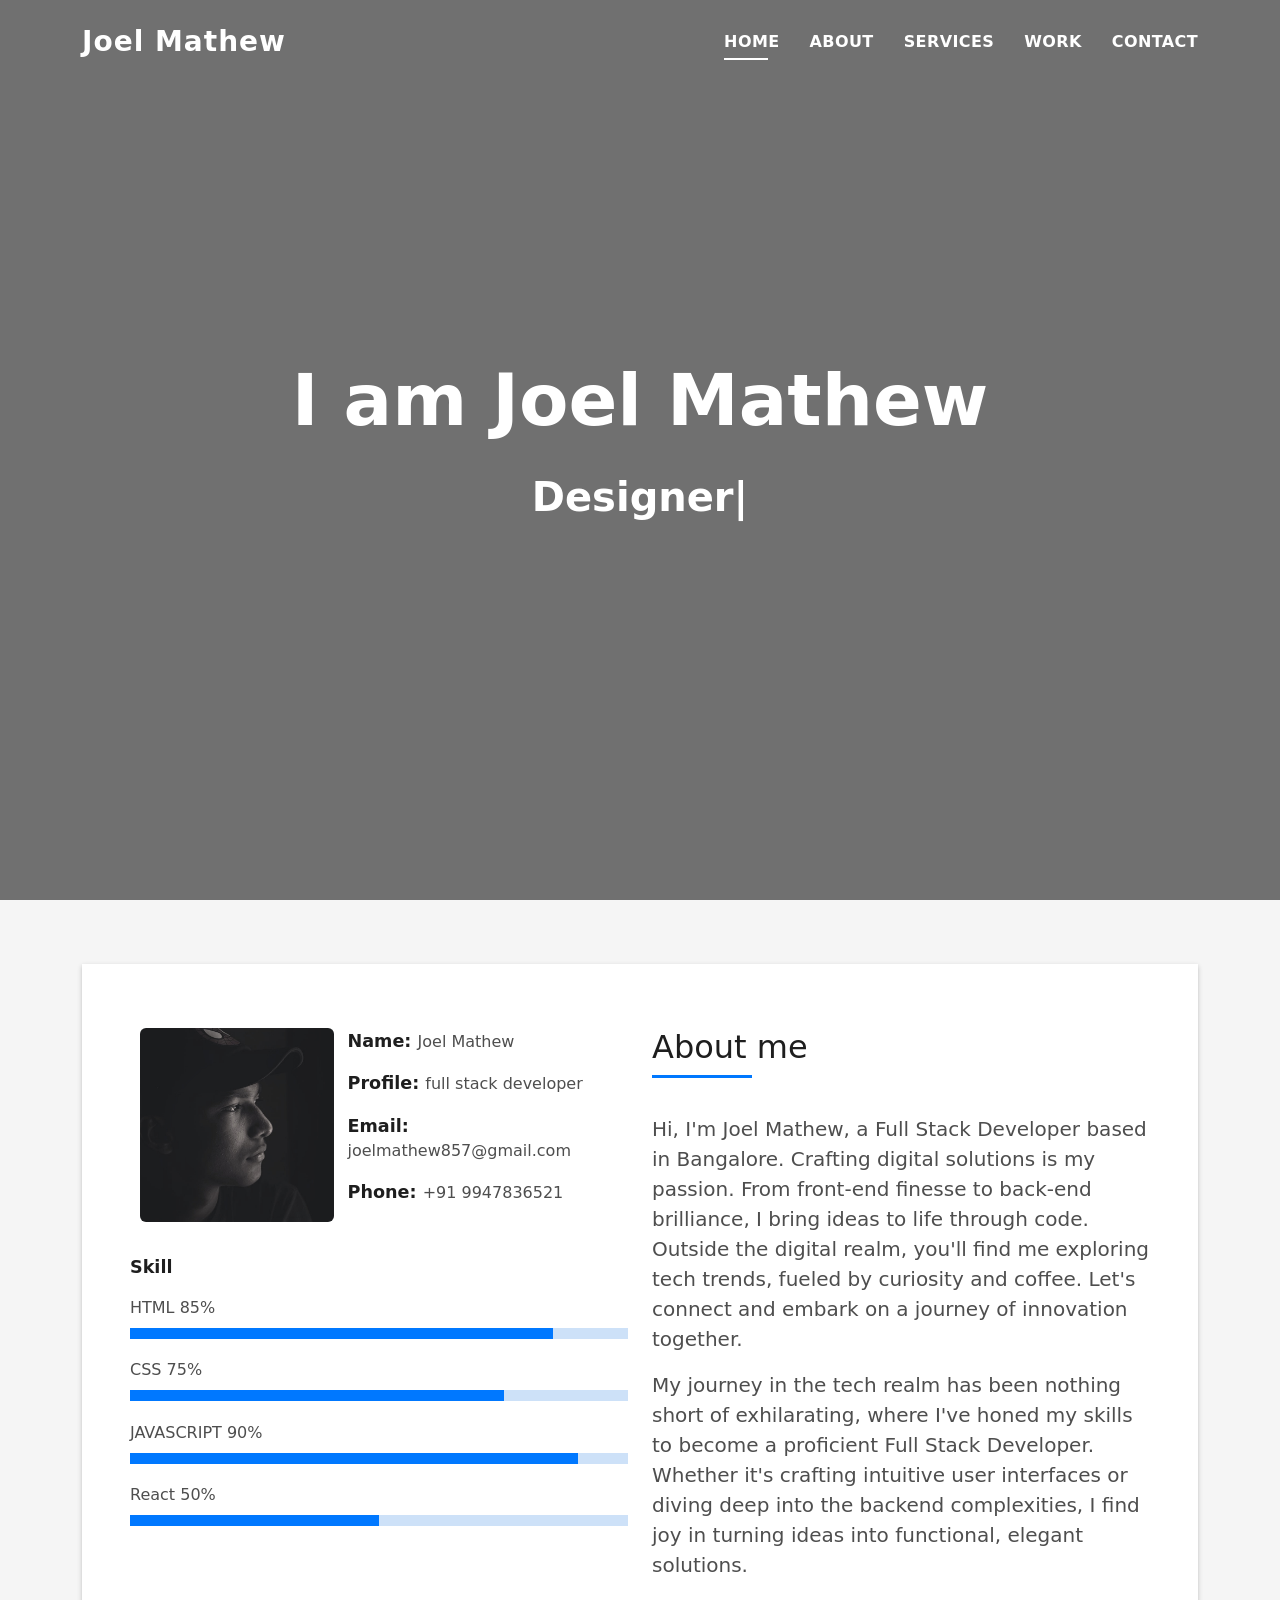
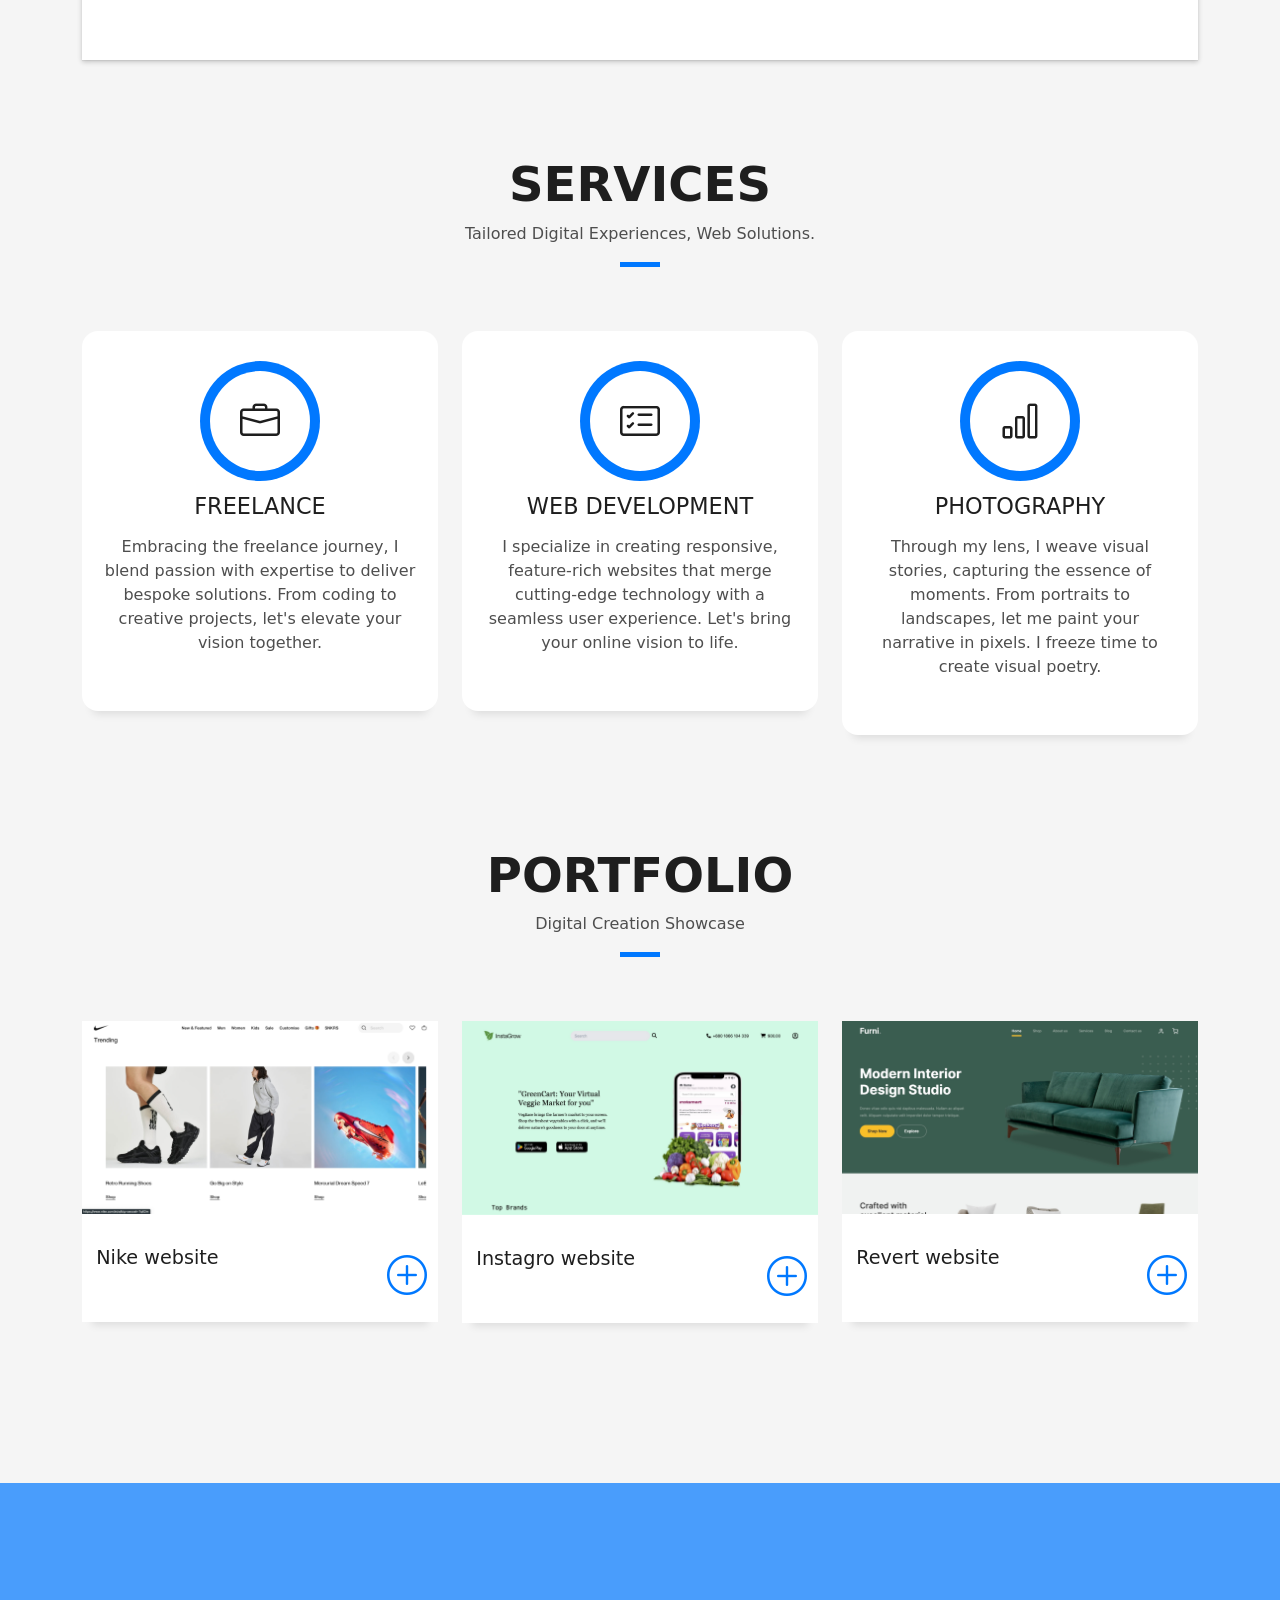
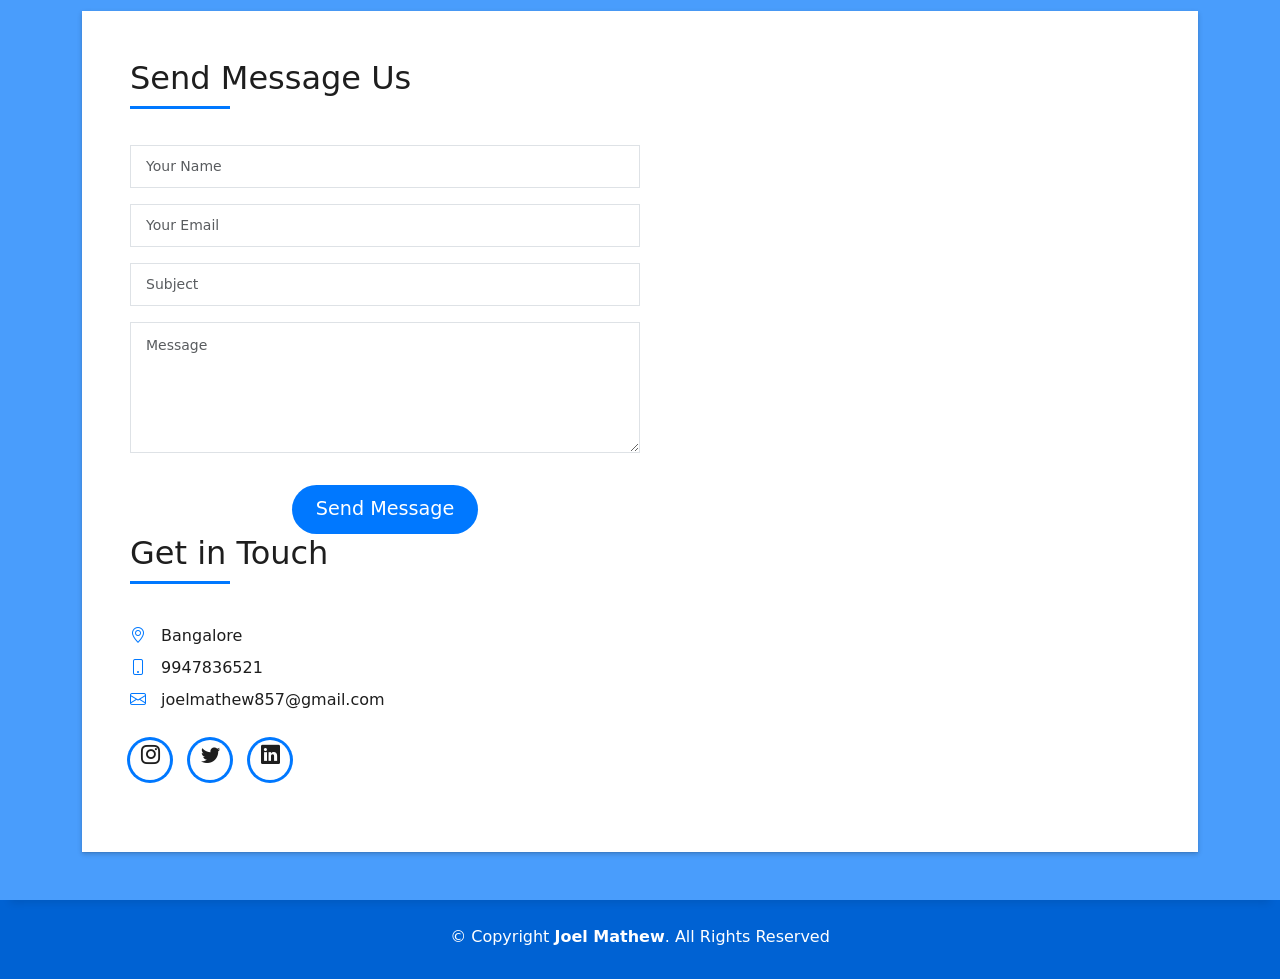
==== commit 24255b81: "add color" ====
--- a/index.html
+++ b/index.html
@@ -53,7 +53,6 @@
             <li><a class="nav-link scrollto" href="#about">About</a></li>
             <li><a class="nav-link scrollto" href="#services">Services</a></li>
             <li><a class="nav-link scrollto" href="#work">Work</a></li>
-            <li><a class="nav-link scrollto" href="#blog">Blog</a></li>
             <li><a class="nav-link scrollto" href="#contact">Contact</a></li>
           </ul>
           <i class="bi bi-list mobile-nav-toggle"></i>
@@ -113,7 +112,7 @@
                         <div class="about-info">
                           <p>
                             <span class="title-s">Name: </span>
-                            <span>Morgan Freeman</span>
+                            <span>Joel Mathew</span>
                           </p>
                           <p>
                             <span class="title-s">Profile: </span>
@@ -121,11 +120,11 @@
                           </p>
                           <p>
                             <span class="title-s">Email: </span>
-                            <span>contact@example.com</span>
+                            <span>joelmathew857@gmail.com</span>
                           </p>
                           <p>
                             <span class="title-s">Phone: </span>
-                            <span>(617) 557-0089</span>
+                            <span>+91 9947836521</span>
                           </p>
                         </div>
                       </div>
@@ -143,24 +142,13 @@
                           aria-valuemax="100"
                         ></div>
                       </div>
-                      <span>CSS3</span> <span class="pull-right">75%</span>
+                      <span>CSS</span> <span class="pull-right">75%</span>
                       <div class="progress">
                         <div
                           class="progress-bar"
                           role="progressbar"
                           style="width: 75%"
                           aria-valuenow="75"
-                          aria-valuemin="0"
-                          aria-valuemax="100"
-                        ></div>
-                      </div>
-                      <span>PHP</span> <span class="pull-right">50%</span>
-                      <div class="progress">
-                        <div
-                          class="progress-bar"
-                          role="progressbar"
-                          style="width: 50%"
-                          aria-valuenow="50"
                           aria-valuemin="0"
                           aria-valuemax="100"
                         ></div>
@@ -177,6 +165,17 @@
                           aria-valuemax="100"
                         ></div>
                       </div>
+                      <span>React</span> <span class="pull-right">50%</span>
+                      <div class="progress">
+                        <div
+                          class="progress-bar"
+                          role="progressbar"
+                          style="width: 50%"
+                          aria-valuenow="50"
+                          aria-valuemin="0"
+                          aria-valuemax="100"
+                        ></div>
+                      </div>
                     </div>
                   </div>
                   <div class="col-md-6">
@@ -185,23 +184,21 @@
                         <h5 class="title-left">About me</h5>
                       </div>
                       <p class="lead">
-                        Curabitur non nulla sit amet nisl tempus convallis quis
-                        ac lectus. Curabitur arcu erat, accumsan id imperdiet
-                        et, porttitor at sem. Praesent sapien massa, convallis a
-                        pellentesque nec, egestas non nisi. Nulla porttitor
-                        accumsan tincidunt.
+                        Hi, I'm Joel Mathew, a Full Stack Developer based in
+                        Bangalore. Crafting digital solutions is my passion.
+                        From front-end finesse to back-end brilliance, I bring
+                        ideas to life through code. Outside the digital realm,
+                        you'll find me exploring tech trends, fueled by
+                        curiosity and coffee. Let's connect and embark on a
+                        journey of innovation together.
                       </p>
                       <p class="lead">
-                        Mauris blandit aliquet elit, eget tincidunt nibh
-                        pulvinar a. Vivamus suscipit tortor eget felis porttitor
-                        volutpat. Vestibulum ac diam sit amet quam vehicula
-                        elementum sed sit amet dui. porttitor at sem.
-                      </p>
-                      <p class="lead">
-                        Nulla porttitor accumsan tincidunt. Quisque velit nisi,
-                        pretium ut lacinia in, elementum id enim. Nulla
-                        porttitor accumsan tincidunt. Mauris blandit aliquet
-                        elit, eget tincidunt nibh pulvinar a.
+                        My journey in the tech realm has been nothing short of
+                        exhilarating, where I've honed my skills to become a
+                        proficient Full Stack Developer. Whether it's crafting
+                        intuitive user interfaces or diving deep into the
+                        backend complexities, I find joy in turning ideas into
+                        functional, elegant solutions.
                       </p>
                     </div>
                   </div>
@@ -221,7 +218,7 @@
               <div class="title-box text-center">
                 <h3 class="title-a">Services</h3>
                 <p class="subtitle-a">
-                  Lorem ipsum, dolor sit amet consectetur adipisicing elit.
+                  Tailored Digital Experiences, Web Solutions.
                 </p>
                 <div class="line-mf"></div>
               </div>
@@ -236,11 +233,11 @@
                   ></span>
                 </div>
                 <div class="service-content">
-                  <h2 class="s-title">Web Design</h2>
+                  <h2 class="s-title">Freelance</h2>
                   <p class="s-description text-center">
-                    Lorem ipsum dolor sit amet consectetur adipisicing elit.
-                    Magni adipisci eaque autem fugiat! Quia, provident vitae!
-                    Magni tempora perferendis eum non provident.
+                    Embracing the freelance journey, I blend passion with
+                    expertise to deliver bespoke solutions. From coding to
+                    creative projects, let's elevate your vision together.
                   </p>
                 </div>
               </div>
@@ -255,9 +252,9 @@
                 <div class="service-content">
                   <h2 class="s-title">Web Development</h2>
                   <p class="s-description text-center">
-                    Lorem ipsum dolor sit amet consectetur adipisicing elit.
-                    Magni adipisci eaque autem fugiat! Quia, provident vitae!
-                    Magni tempora perferendis eum non provident.
+                    I specialize in creating responsive, feature-rich websites
+                    that merge cutting-edge technology with a seamless user
+                    experience. Let's bring your online vision to life.
                   </p>
                 </div>
               </div>
@@ -272,60 +269,10 @@
                 <div class="service-content">
                   <h2 class="s-title">Photography</h2>
                   <p class="s-description text-center">
-                    Lorem ipsum dolor sit amet consectetur adipisicing elit.
-                    Magni adipisci eaque autem fugiat! Quia, provident vitae!
-                    Magni tempora perferendis eum non provident.
-                  </p>
-                </div>
-              </div>
-            </div>
-            <div class="col-md-4">
-              <div class="service-box">
-                <div class="service-ico">
-                  <span class="ico-circle"
-                    ><i class="bi bi-binoculars"></i
-                  ></span>
-                </div>
-                <div class="service-content">
-                  <h2 class="s-title">Responsive Design</h2>
-                  <p class="s-description text-center">
-                    Lorem ipsum dolor sit amet consectetur adipisicing elit.
-                    Magni adipisci eaque autem fugiat! Quia, provident vitae!
-                    Magni tempora perferendis eum non provident.
-                  </p>
-                </div>
-              </div>
-            </div>
-            <div class="col-md-4">
-              <div class="service-box">
-                <div class="service-ico">
-                  <span class="ico-circle"
-                    ><i class="bi bi-brightness-high"></i
-                  ></span>
-                </div>
-                <div class="service-content">
-                  <h2 class="s-title">Graphic Design</h2>
-                  <p class="s-description text-center">
-                    Lorem ipsum dolor sit amet consectetur adipisicing elit.
-                    Magni adipisci eaque autem fugiat! Quia, provident vitae!
-                    Magni tempora perferendis eum non provident.
-                  </p>
-                </div>
-              </div>
-            </div>
-            <div class="col-md-4">
-              <div class="service-box">
-                <div class="service-ico">
-                  <span class="ico-circle"
-                    ><i class="bi bi-calendar4-week"></i
-                  ></span>
-                </div>
-                <div class="service-content">
-                  <h2 class="s-title">Marketing Services</h2>
-                  <p class="s-description text-center">
-                    Lorem ipsum dolor sit amet consectetur adipisicing elit.
-                    Magni adipisci eaque autem fugiat! Quia, provident vitae!
-                    Magni tempora perferendis eum non provident.
+                    Through my lens, I weave visual stories, capturing the
+                    essence of moments. From portraits to landscapes, let me
+                    paint your narrative in pixels. I freeze time to create
+                    visual poetry.
                   </p>
                 </div>
               </div>
@@ -334,85 +281,6 @@
         </div>
       </section>
       <!-- End Services Section -->
-
-      <!-- ======= Counter Section ======= -->
-      <div
-        class="section-counter paralax-mf bg-image"
-        style="background-image: url(assets/img/counters-bg.jpg)"
-      >
-        <div class="overlay-mf"></div>
-        <div class="container position-relative">
-          <div class="row">
-            <div class="col-sm-3 col-lg-3">
-              <div class="counter-box counter-box pt-4 pt-md-0">
-                <div class="counter-ico">
-                  <span class="ico-circle"><i class="bi bi-check"></i></span>
-                </div>
-                <div class="counter-num">
-                  <p
-                    data-purecounter-start="0"
-                    data-purecounter-end="450"
-                    data-purecounter-duration="1"
-                    class="counter purecounter"
-                  ></p>
-                  <span class="counter-text">WORKS COMPLETED</span>
-                </div>
-              </div>
-            </div>
-            <div class="col-sm-3 col-lg-3">
-              <div class="counter-box pt-4 pt-md-0">
-                <div class="counter-ico">
-                  <span class="ico-circle"
-                    ><i class="bi bi-journal-richtext"></i
-                  ></span>
-                </div>
-                <div class="counter-num">
-                  <p
-                    data-purecounter-start="0"
-                    data-purecounter-end="25"
-                    data-purecounter-duration="1"
-                    class="counter purecounter"
-                  ></p>
-                  <span class="counter-text">YEARS OF EXPERIENCE</span>
-                </div>
-              </div>
-            </div>
-            <div class="col-sm-3 col-lg-3">
-              <div class="counter-box pt-4 pt-md-0">
-                <div class="counter-ico">
-                  <span class="ico-circle"><i class="bi bi-people"></i></span>
-                </div>
-                <div class="counter-num">
-                  <p
-                    data-purecounter-start="0"
-                    data-purecounter-end="550"
-                    data-purecounter-duration="1"
-                    class="counter purecounter"
-                  ></p>
-                  <span class="counter-text">TOTAL CLIENTS</span>
-                </div>
-              </div>
-            </div>
-            <div class="col-sm-3 col-lg-3">
-              <div class="counter-box pt-4 pt-md-0">
-                <div class="counter-ico">
-                  <span class="ico-circle"><i class="bi bi-award"></i></span>
-                </div>
-                <div class="counter-num">
-                  <p
-                    data-purecounter-start="0"
-                    data-purecounter-end="48"
-                    data-purecounter-duration="1"
-                    class="counter purecounter"
-                  ></p>
-                  <span class="counter-text">AWARD WON</span>
-                </div>
-              </div>
-            </div>
-          </div>
-        </div>
-      </div>
-      <!-- End Counter Section -->
 
       <!-- ======= Portfolio Section ======= -->
       <section id="work" class="portfolio-mf sect-pt4 route">
@@ -422,8 +290,7 @@
               <div class="title-box text-center">
                 <h3 class="title-a">Portfolio</h3>
                 <p class="subtitle-a">
-                  Lorem ipsum, dolor sit amet consectetur adipisicing elit.
-                </p>
+                  Digital Creation Showcase </p>
                 <div class="line-mf"></div>
               </div>
             </div>
@@ -432,26 +299,23 @@
             <div class="col-md-4">
               <div class="work-box">
                 <a
-                  href="assets/img/work-1.jpg"
+                  href=""
                   data-gallery="portfolioGallery"
                   class="portfolio-lightbox"
                 >
                   <div class="work-img">
-                    <img src="assets/img/work-1.jpg" alt="" class="img-fluid" />
+                    <img src="assets/img/add img/nike2.jpeg" alt="" class="img-fluid" />
                   </div>
                 </a>
                 <div class="work-content">
                   <div class="row">
                     <div class="col-sm-8">
-                      <h2 class="w-title">Lorem impsum dolor</h2>
-                      <div class="w-more">
-                        <span class="w-ctegory">Web Design</span> /
-                        <span class="w-date">18 Sep. 2018</span>
-                      </div>
+                      <h2 class="w-title">Nike website</h2>
+                      
                     </div>
                     <div class="col-sm-4">
                       <div class="w-like">
-                        <a href="portfolio-details.html">
+                        <a href="">
                           <span class="bi bi-plus-circle"></span
                         ></a>
                       </div>
@@ -463,26 +327,23 @@
             <div class="col-md-4">
               <div class="work-box">
                 <a
-                  href="assets/img/work-2.jpg"
+                  href=""
                   data-gallery="portfolioGallery"
                   class="portfolio-lightbox"
                 >
                   <div class="work-img">
-                    <img src="assets/img/work-2.jpg" alt="" class="img-fluid" />
+                    <img src="assets/img/add img/Screenshot 2023-12-09 at 3.54.58 PM.jpeg" alt="" class="img-fluid" />
                   </div>
                 </a>
                 <div class="work-content">
                   <div class="row">
                     <div class="col-sm-8">
-                      <h2 class="w-title">Loreda Cuno Nere</h2>
-                      <div class="w-more">
-                        <span class="w-ctegory">Web Design</span> /
-                        <span class="w-date">18 Sep. 2018</span>
-                      </div>
+                      <h2 class="w-title">Instagro website</h2>
+                      
                     </div>
                     <div class="col-sm-4">
                       <div class="w-like">
-                        <a href="portfolio-details.html">
+                        <a href="">
                           <span class="bi bi-plus-circle"></span
                         ></a>
                       </div>
@@ -494,26 +355,23 @@
             <div class="col-md-4">
               <div class="work-box">
                 <a
-                  href="assets/img/work-3.jpg"
+                  href=""
                   data-gallery="portfolioGallery"
                   class="portfolio-lightbox"
                 >
                   <div class="work-img">
-                    <img src="assets/img/work-3.jpg" alt="" class="img-fluid" />
+                    <img src="assets/img/add img/furni.jpeg" alt="" class="img-fluid" />
                   </div>
                 </a>
                 <div class="work-content">
                   <div class="row">
                     <div class="col-sm-8">
-                      <h2 class="w-title">Mavrito Lana Dere</h2>
-                      <div class="w-more">
-                        <span class="w-ctegory">Web Design</span> /
-                        <span class="w-date">18 Sep. 2018</span>
-                      </div>
+                      <h2 class="w-title">Revert website</h2>
+                      
                     </div>
                     <div class="col-sm-4">
                       <div class="w-like">
-                        <a href="portfolio-details.html">
+                        <a href="">
                           <span class="bi bi-plus-circle"></span
                         ></a>
                       </div>
@@ -529,302 +387,15 @@
                   data-gallery="portfolioGallery"
                   class="portfolio-lightbox"
                 >
-                  <div class="work-img">
-                    <img src="assets/img/work-4.jpg" alt="" class="img-fluid" />
-                  </div>
-                </a>
-                <div class="work-content">
-                  <div class="row">
-                    <div class="col-sm-8">
-                      <h2 class="w-title">Bindo Laro Cado</h2>
-                      <div class="w-more">
-                        <span class="w-ctegory">Web Design</span> /
-                        <span class="w-date">18 Sep. 2018</span>
-                      </div>
-                    </div>
-                    <div class="col-sm-4">
-                      <div class="w-like">
-                        <a href="portfolio-details.html">
-                          <span class="bi bi-plus-circle"></span
-                        ></a>
-                      </div>
-                    </div>
-                  </div>
-                </div>
-              </div>
-            </div>
-            <div class="col-md-4">
-              <div class="work-box">
-                <a
-                  href="assets/img/work-5.jpg"
-                  data-gallery="portfolioGallery"
-                  class="portfolio-lightbox"
-                >
-                  <div class="work-img">
-                    <img src="assets/img/work-5.jpg" alt="" class="img-fluid" />
-                  </div>
-                </a>
-                <div class="work-content">
-                  <div class="row">
-                    <div class="col-sm-8">
-                      <h2 class="w-title">Studio Lena Mado</h2>
-                      <div class="w-more">
-                        <span class="w-ctegory">Web Design</span> /
-                        <span class="w-date">18 Sep. 2018</span>
-                      </div>
-                    </div>
-                    <div class="col-sm-4">
-                      <div class="w-like">
-                        <a href="portfolio-details.html">
-                          <span class="bi bi-plus-circle"></span
-                        ></a>
-                      </div>
-                    </div>
-                  </div>
-                </div>
-              </div>
-            </div>
-            <div class="col-md-4">
-              <div class="work-box">
-                <a
-                  href="assets/img/work-6.jpg"
-                  data-gallery="portfolioGallery"
-                  class="portfolio-lightbox"
-                >
-                  <div class="work-img">
-                    <img src="assets/img/work-6.jpg" alt="" class="img-fluid" />
-                  </div>
-                </a>
-                <div class="work-content">
-                  <div class="row">
-                    <div class="col-sm-8">
-                      <h2 class="w-title">Studio Big Bang</h2>
-                      <div class="w-more">
-                        <span class="w-ctegory">Web Design</span> /
-                        <span class="w-date">18 Sep. 2017</span>
-                      </div>
-                    </div>
-                    <div class="col-sm-4">
-                      <div class="w-like">
-                        <a href="portfolio-details.html">
-                          <span class="bi bi-plus-circle"></span
-                        ></a>
-                      </div>
-                    </div>
-                  </div>
-                </div>
-              </div>
-            </div>
+                 
+              </div>
+            </div>
+         
           </div>
         </div>
       </section>
       <!-- End Portfolio Section -->
 
-      <!-- ======= Testimonials Section ======= -->
-      <div
-        class="testimonials paralax-mf bg-image"
-        style="background-image: url(assets/img/overlay-bg.jpg)"
-      >
-        <div class="overlay-mf"></div>
-        <div class="container">
-          <div class="row">
-            <div class="col-md-12">
-              <div
-                class="testimonials-slider swiper"
-                data-aos="fade-up"
-                data-aos-delay="100"
-              >
-                <div class="swiper-wrapper">
-                  <div class="swiper-slide">
-                    <div class="testimonial-box">
-                      <div class="author-test">
-                        <img
-                          src="assets/img/testimonial-2.jpg"
-                          alt=""
-                          class="rounded-circle b-shadow-a"
-                        />
-                        <span class="author">Xavi Alonso</span>
-                      </div>
-                      <div class="content-test">
-                        <p class="description lead">
-                          Curabitur arcu erat, accumsan id imperdiet et,
-                          porttitor at sem. Lorem ipsum dolor sit amet,
-                          consectetur adipiscing elit.
-                        </p>
-                      </div>
-                    </div>
-                  </div>
-                  <!-- End testimonial item -->
-
-                  <div class="swiper-slide">
-                    <div class="testimonial-box">
-                      <div class="author-test">
-                        <img
-                          src="assets/img/testimonial-4.jpg"
-                          alt=""
-                          class="rounded-circle b-shadow-a"
-                        />
-                        <span class="author">Marta Socrate</span>
-                      </div>
-                      <div class="content-test">
-                        <p class="description lead">
-                          Curabitur arcu erat, accumsan id imperdiet et,
-                          porttitor at sem. Lorem ipsum dolor sit amet,
-                          consectetur adipiscing elit.
-                        </p>
-                      </div>
-                    </div>
-                  </div>
-                  <!-- End testimonial item -->
-                </div>
-                <div class="swiper-pagination"></div>
-              </div>
-
-              <!-- <div id="testimonial-mf" class="owl-carousel owl-theme">
-          
-        </div> -->
-            </div>
-          </div>
-        </div>
-      </div>
-      <!-- End Testimonials Section -->
-
-      <!-- ======= Blog Section ======= -->
-      <section id="blog" class="blog-mf sect-pt4 route">
-        <div class="container">
-          <div class="row">
-            <div class="col-sm-12">
-              <div class="title-box text-center">
-                <h3 class="title-a">Blog</h3>
-                <p class="subtitle-a">
-                  Lorem ipsum, dolor sit amet consectetur adipisicing elit.
-                </p>
-                <div class="line-mf"></div>
-              </div>
-            </div>
-          </div>
-          <div class="row">
-            <div class="col-md-4">
-              <div class="card card-blog">
-                <div class="card-img">
-                  <a href="blog-single.html"
-                    ><img src="assets/img/post-1.jpg" alt="" class="img-fluid"
-                  /></a>
-                </div>
-                <div class="card-body">
-                  <div class="card-category-box">
-                    <div class="card-category">
-                      <h6 class="category">Travel</h6>
-                    </div>
-                  </div>
-                  <h3 class="card-title">
-                    <a href="blog-single.html">See more ideas about Travel</a>
-                  </h3>
-                  <p class="card-description">
-                    Proin eget tortor risus. Pellentesque in ipsum id orci porta
-                    dapibus. Praesent sapien massa, convallis a pellentesque
-                    nec, egestas non nisi.
-                  </p>
-                </div>
-                <div class="card-footer">
-                  <div class="post-author">
-                    <a href="#">
-                      <img
-                        src="assets/img/testimonial-2.jpg"
-                        alt=""
-                        class="avatar rounded-circle"
-                      />
-                      <span class="author">Morgan Freeman</span>
-                    </a>
-                  </div>
-                  <div class="post-date">
-                    <span class="bi bi-clock"></span> 10 min
-                  </div>
-                </div>
-              </div>
-            </div>
-            <div class="col-md-4">
-              <div class="card card-blog">
-                <div class="card-img">
-                  <a href="blog-single.html"
-                    ><img src="assets/img/post-2.jpg" alt="" class="img-fluid"
-                  /></a>
-                </div>
-                <div class="card-body">
-                  <div class="card-category-box">
-                    <div class="card-category">
-                      <h6 class="category">Web Design</h6>
-                    </div>
-                  </div>
-                  <h3 class="card-title">
-                    <a href="blog-single.html">See more ideas about Travel</a>
-                  </h3>
-                  <p class="card-description">
-                    Proin eget tortor risus. Pellentesque in ipsum id orci porta
-                    dapibus. Praesent sapien massa, convallis a pellentesque
-                    nec, egestas non nisi.
-                  </p>
-                </div>
-                <div class="card-footer">
-                  <div class="post-author">
-                    <a href="#">
-                      <img
-                        src="assets/img/testimonial-2.jpg"
-                        alt=""
-                        class="avatar rounded-circle"
-                      />
-                      <span class="author">Morgan Freeman</span>
-                    </a>
-                  </div>
-                  <div class="post-date">
-                    <span class="bi bi-clock"></span> 10 min
-                  </div>
-                </div>
-              </div>
-            </div>
-            <div class="col-md-4">
-              <div class="card card-blog">
-                <div class="card-img">
-                  <a href="blog-single.html"
-                    ><img src="assets/img/post-3.jpg" alt="" class="img-fluid"
-                  /></a>
-                </div>
-                <div class="card-body">
-                  <div class="card-category-box">
-                    <div class="card-category">
-                      <h6 class="category">Web Design</h6>
-                    </div>
-                  </div>
-                  <h3 class="card-title">
-                    <a href="blog-single.html">See more ideas about Travel</a>
-                  </h3>
-                  <p class="card-description">
-                    Proin eget tortor risus. Pellentesque in ipsum id orci porta
-                    dapibus. Praesent sapien massa, convallis a pellentesque
-                    nec, egestas non nisi.
-                  </p>
-                </div>
-                <div class="card-footer">
-                  <div class="post-author">
-                    <a href="#">
-                      <img
-                        src="assets/img/testimonial-2.jpg"
-                        alt=""
-                        class="avatar rounded-circle"
-                      />
-                      <span class="author">Morgan Freeman</span>
-                    </a>
-                  </div>
-                  <div class="post-date">
-                    <span class="bi bi-clock"></span> 10 min
-                  </div>
-                </div>
-              </div>
-            </div>
-          </div>
-        </div>
-      </section>
-      <!-- End Blog Section -->
 
       <!-- ======= Contact Section ======= -->
       <section
@@ -922,49 +493,32 @@
                         <h5 class="title-left">Get in Touch</h5>
                       </div>
                       <div class="more-info">
-                        <p class="lead">
-                          Lorem ipsum dolor sit amet consectetur adipisicing
-                          elit. Facilis dolorum dolorem soluta quidem expedita
-                          aperiam aliquid at. Totam magni ipsum suscipit amet?
-                          Autem nemo esse laboriosam ratione nobis mollitia
-                          inventore?
-                        </p>
                         <ul class="list-ico">
-                          <li>
-                            <span class="bi bi-geo-alt"></span> 329 WASHINGTON
-                            ST BOSTON, MA 02108
-                          </li>
-                          <li>
-                            <span class="bi bi-phone"></span> (617) 557-0089
-                          </li>
+                          <li><span class="bi bi-geo-alt"></span> Bangalore</li>
+                          <li><span class="bi bi-phone"></span> 9947836521</li>
                           <li>
                             <span class="bi bi-envelope"></span>
-                            contact@example.com
+                            joelmathew857@gmail.com
                           </li>
                         </ul>
                       </div>
                       <div class="socials">
                         <ul>
                           <li>
-                            <a href=""
-                              ><span class="ico-circle"
-                                ><i class="bi bi-facebook"></i></span
-                            ></a>
-                          </li>
-                          <li>
-                            <a href=""
+                            <a href="https://www.instagram.com/joeltmathew/"
                               ><span class="ico-circle"
                                 ><i class="bi bi-instagram"></i></span
                             ></a>
                           </li>
                           <li>
-                            <a href=""
+                            <a href="https://twitter.com/Joelmat41063880"
                               ><span class="ico-circle"
                                 ><i class="bi bi-twitter"></i></span
                             ></a>
                           </li>
                           <li>
-                            <a href=""
+                            <a
+                              href="https://www.linkedin.com/in/joel-thomas-mathew-18422b1b8/"
                               ><span class="ico-circle"
                                 ><i class="bi bi-linkedin"></i></span
                             ></a>
@@ -990,18 +544,9 @@
           <div class="col-sm-12">
             <div class="copyright-box">
               <p class="copyright">
-                &copy; Copyright <strong>DevFolio</strong>. All Rights Reserved
+                &copy; Copyright <strong>Joel Mathew</strong>. All Rights Reserved
               </p>
-              <div class="credits">
-                <!--
-              All the links in the footer should remain intact.
-              You can delete the links only if you purchased the pro version.
-              Licensing information: https://bootstrapmade.com/license/
-              Purchase the pro version with working PHP/AJAX contact form: https://bootstrapmade.com/buy/?theme=DevFolio
-            -->
-                Designed by
-                <a href="https://bootstrapmade.com/">BootstrapMade</a>
-              </div>
+             
             </div>
           </div>
         </div>
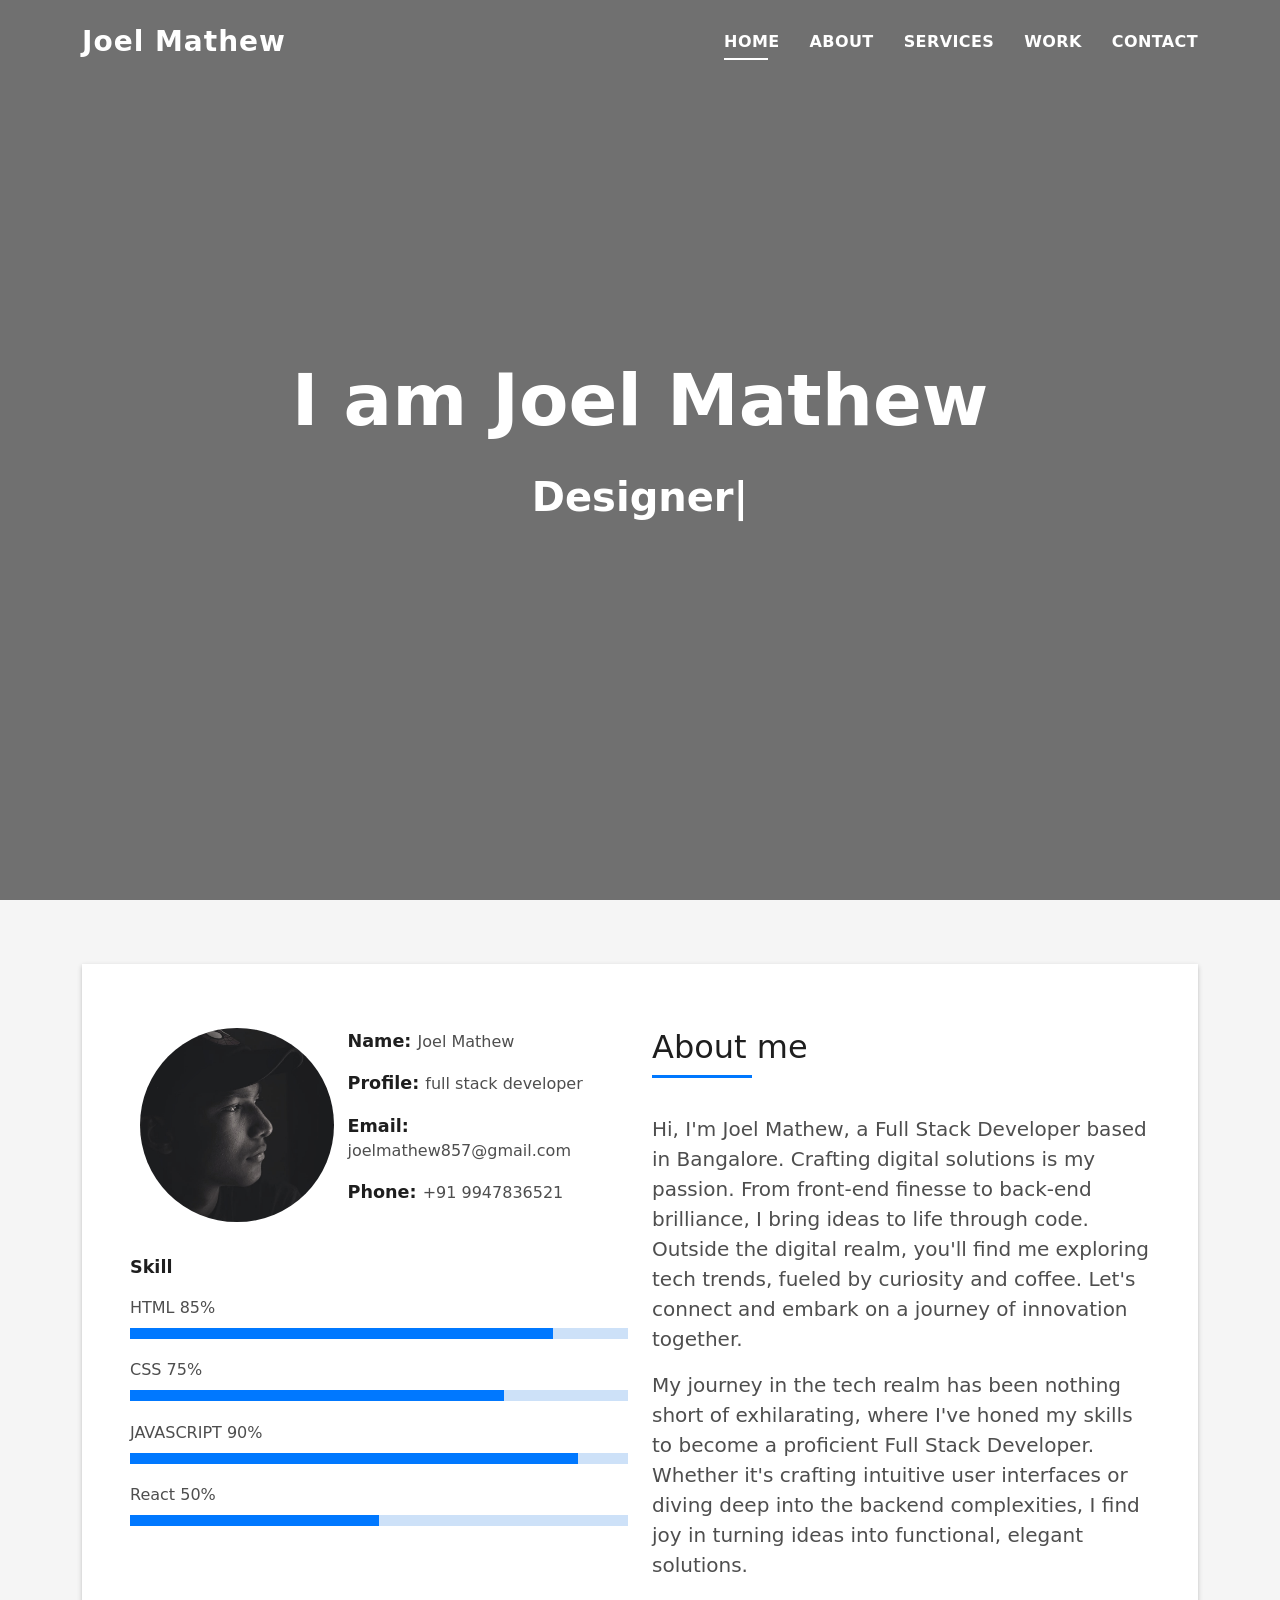
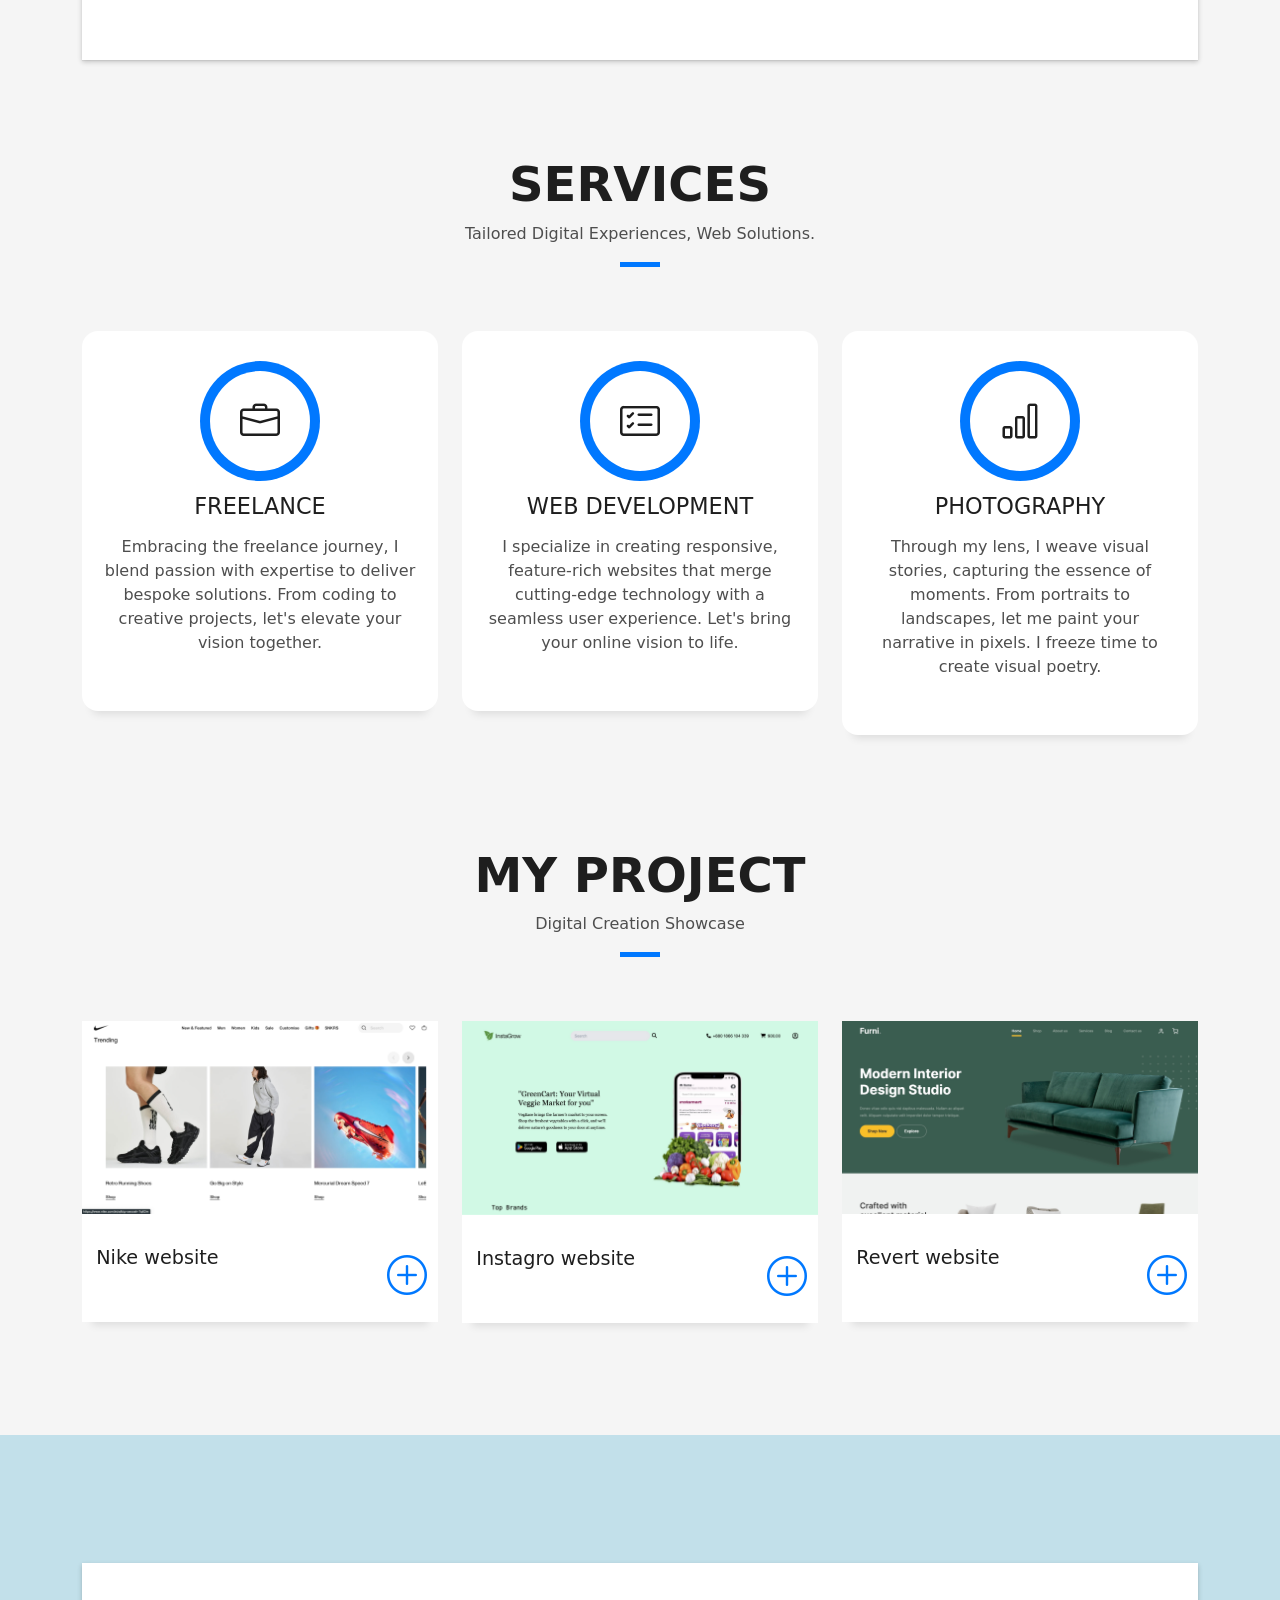
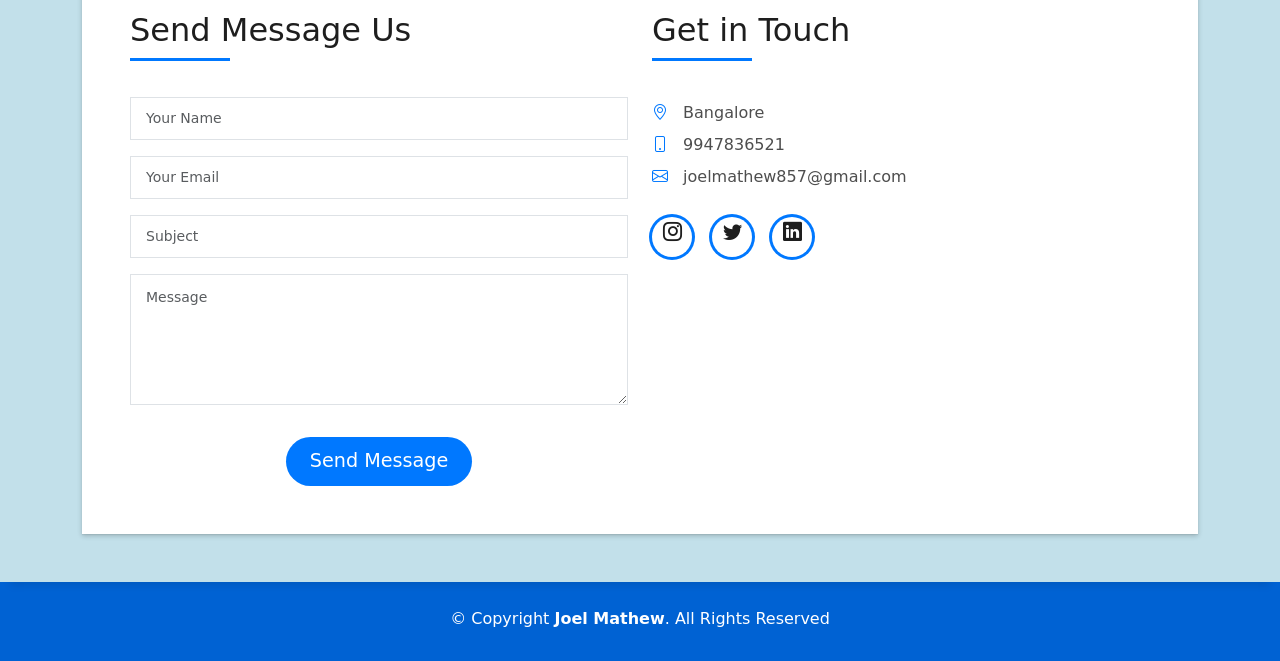
==== commit 1b4dc5ac: "add footer" ====
--- a/index.html
+++ b/index.html
@@ -101,7 +101,7 @@
                         <div class="about-img">
                           <img
                             src="assets/img/IMG_20201018_125204_476.jpg"
-                            class="img-fluid rounded b-shadow-a"
+                            class="img-fluid rounded b-shadow-a rounded-circle"
                             alt=""
                             width="200"
                             height="200"
@@ -288,9 +288,8 @@
           <div class="row">
             <div class="col-sm-12">
               <div class="title-box text-center">
-                <h3 class="title-a">Portfolio</h3>
-                <p class="subtitle-a">
-                  Digital Creation Showcase </p>
+                <h3 class="title-a">My Project</h3>
+                <p class="subtitle-a">Digital Creation Showcase</p>
                 <div class="line-mf"></div>
               </div>
             </div>
@@ -298,25 +297,23 @@
           <div class="row">
             <div class="col-md-4">
               <div class="work-box">
-                <a
-                  href=""
-                  data-gallery="portfolioGallery"
-                  class="portfolio-lightbox"
-                >
-                  <div class="work-img">
-                    <img src="assets/img/add img/nike2.jpeg" alt="" class="img-fluid" />
-                  </div>
-                </a>
+                <div class="work-img">
+                  <img
+                    src="assets/img/add img/nike2.jpeg"
+                    alt=""
+                    class="img-fluid"
+                  />
+                </div>
+
                 <div class="work-content">
                   <div class="row">
                     <div class="col-sm-8">
                       <h2 class="w-title">Nike website</h2>
-                      
                     </div>
                     <div class="col-sm-4">
                       <div class="w-like">
-                        <a href="">
-                          <span class="bi bi-plus-circle"></span
+                        <a href="https://www.nike.com/in/"
+                          ><span class="bi bi-plus-circle"></span
                         ></a>
                       </div>
                     </div>
@@ -326,54 +323,72 @@
             </div>
             <div class="col-md-4">
               <div class="work-box">
-                <a
-                  href=""
-                  data-gallery="portfolioGallery"
-                  class="portfolio-lightbox"
-                >
-                  <div class="work-img">
-                    <img src="assets/img/add img/Screenshot 2023-12-09 at 3.54.58 PM.jpeg" alt="" class="img-fluid" />
-                  </div>
-                </a>
+                <div class="work-img">
+                  <img
+                    src="assets/img/add img/Screenshot 2023-12-09 at 3.54.58 PM.jpeg"
+                    alt=""
+                    class="img-fluid"
+                  />
+                </div>
+
                 <div class="work-content">
                   <div class="row">
                     <div class="col-sm-8">
                       <h2 class="w-title">Instagro website</h2>
-                      
                     </div>
                     <div class="col-sm-4">
                       <div class="w-like">
-                        <a href="">
-                          <span class="bi bi-plus-circle"></span
-                        ></a>
-                      </div>
-                    </div>
-                  </div>
-                </div>
-              </div>
-            </div>
+                        <a href=""><span class="bi bi-plus-circle"></span></a>
+                      </div>
+                    </div>
+                  </div>
+                </div>
+              </div>
+            </div>
+
             <div class="col-md-4">
               <div class="work-box">
-                <a
-                  href=""
-                  data-gallery="portfolioGallery"
-                  class="portfolio-lightbox"
-                >
+                <div class="work-img">
+                  <img
+                    src="assets/img/add img/furni.jpeg"
+                    alt=""
+                    class="img-fluid"
+                  />
+                </div>
+
+                <div class="work-content">
+                  <div class="row">
+                    <div class="col-sm-8">
+                      <h2 class="w-title">Revert website</h2>
+                    </div>
+                    <div class="col-sm-4">
+                      <div class="w-like">
+                        <a href=""><span class="bi bi-plus-circle"></span></a>
+                      </div>
+                    </div>
+                  </div>
+                </div>
+              </div>
+            </div>
+            <!-- <div class="col-md-4">
+              <div class="work-box">
+                <a data-gallery="portfolioGallery" class="portfolio-lightbox">
                   <div class="work-img">
-                    <img src="assets/img/add img/furni.jpeg" alt="" class="img-fluid" />
+                    <img
+                      src="assets/img/add img/furni.jpeg"
+                      alt=""
+                      class="img-fluid"
+                    />
                   </div>
                 </a>
                 <div class="work-content">
                   <div class="row">
                     <div class="col-sm-8">
                       <h2 class="w-title">Revert website</h2>
-                      
                     </div>
                     <div class="col-sm-4">
                       <div class="w-like">
-                        <a href="">
-                          <span class="bi bi-plus-circle"></span
-                        ></a>
+                        <a href=""><span class="bi bi-plus-circle"></span></a>
                       </div>
                     </div>
                   </div>
@@ -382,26 +397,64 @@
             </div>
             <div class="col-md-4">
               <div class="work-box">
-                <a
-                  href="assets/img/work-4.jpg"
-                  data-gallery="portfolioGallery"
-                  class="portfolio-lightbox"
-                >
-                 
-              </div>
-            </div>
-         
+                <a data-gallery="portfolioGallery" class="portfolio-lightbox">
+                  <div class="work-img">
+                    <img
+                      src="assets/img/add img/furni.jpeg"
+                      alt=""
+                      class="img-fluid"
+                    />
+                  </div>
+                </a>
+                <div class="work-content">
+                  <div class="row">
+                    <div class="col-sm-8">
+                      <h2 class="w-title">Revert website</h2>
+                    </div>
+                    <div class="col-sm-4">
+                      <div class="w-like">
+                        <a href=""><span class="bi bi-plus-circle"></span></a>
+                      </div>
+                    </div>
+                  </div>
+                </div>
+              </div>
+            </div>
+            <div class="col-md-4">
+              <div class="work-box">
+                <a data-gallery="portfolioGallery" class="portfolio-lightbox">
+                  <div class="work-img">
+                    <img
+                      src="assets/img/add img/furni.jpeg"
+                      alt=""
+                      class="img-fluid"
+                    />
+                  </div>
+                </a>
+                <div class="work-content">
+                  <div class="row">
+                    <div class="col-sm-8">
+                      <h2 class="w-title">Revert website</h2>
+                    </div>
+                    <div class="col-sm-4">
+                      <div class="w-like">
+                        <a href=""><span class="bi bi-plus-circle"></span></a>
+                      </div>
+                    </div>
+                  </div>
+                </div>
+              </div>
+            </div> -->
+            <!-- Add your fourth work-box here with proper content -->
           </div>
         </div>
       </section>
       <!-- End Portfolio Section -->
-
 
       <!-- ======= Contact Section ======= -->
       <section
         id="contact"
         class="paralax-mf footer-paralax bg-image sect-mt4 route"
-        style="background-image: url(assets/img/overlay-bg.jpg)"
       >
         <div class="overlay-mf"></div>
         <div class="container">
@@ -544,9 +597,9 @@
           <div class="col-sm-12">
             <div class="copyright-box">
               <p class="copyright">
-                &copy; Copyright <strong>Joel Mathew</strong>. All Rights Reserved
+                &copy; Copyright <strong>Joel Mathew</strong>. All Rights
+                Reserved
               </p>
-             
             </div>
           </div>
         </div>
--- a/assets/css/style.css
+++ b/assets/css/style.css
@@ -100,7 +100,7 @@
 }
 
 .overlay-mf {
-  background-color: #0078ff;
+  background-color: lightblue;
 }
 
 .overlay-mf {
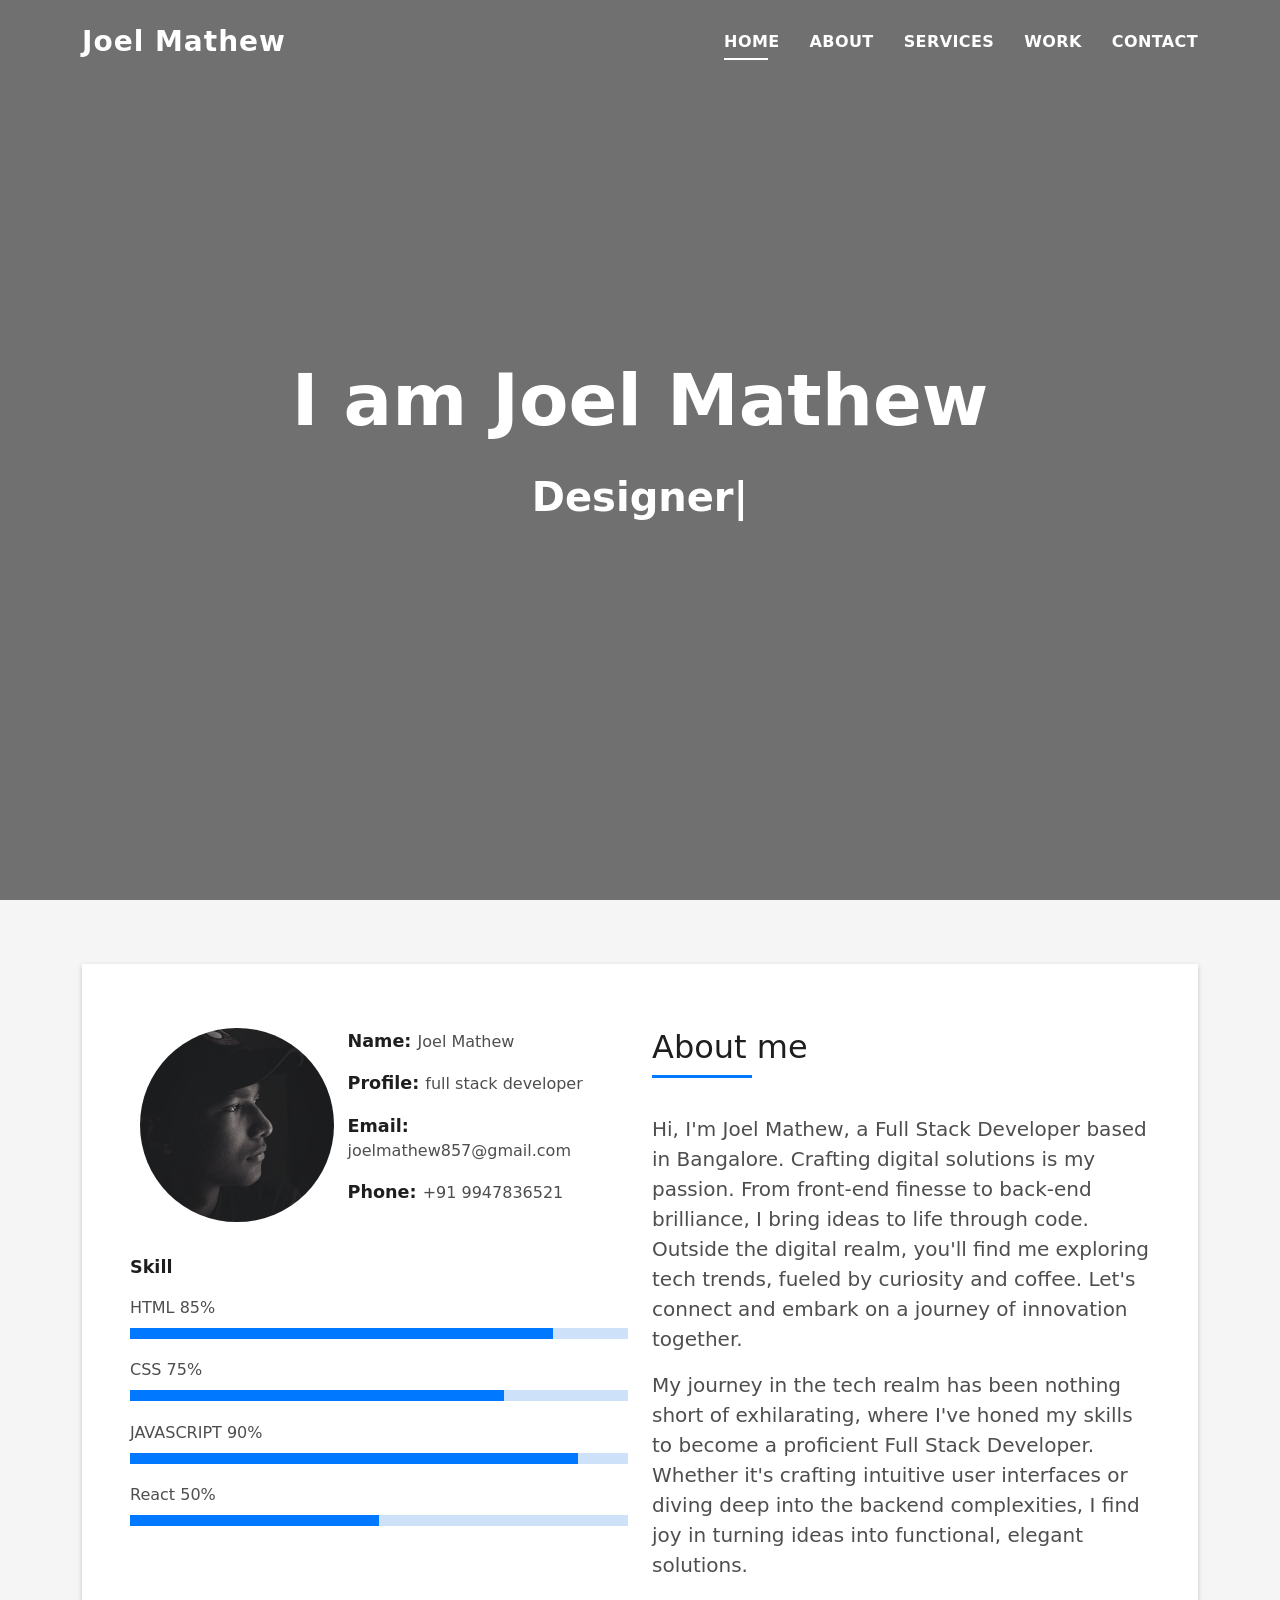
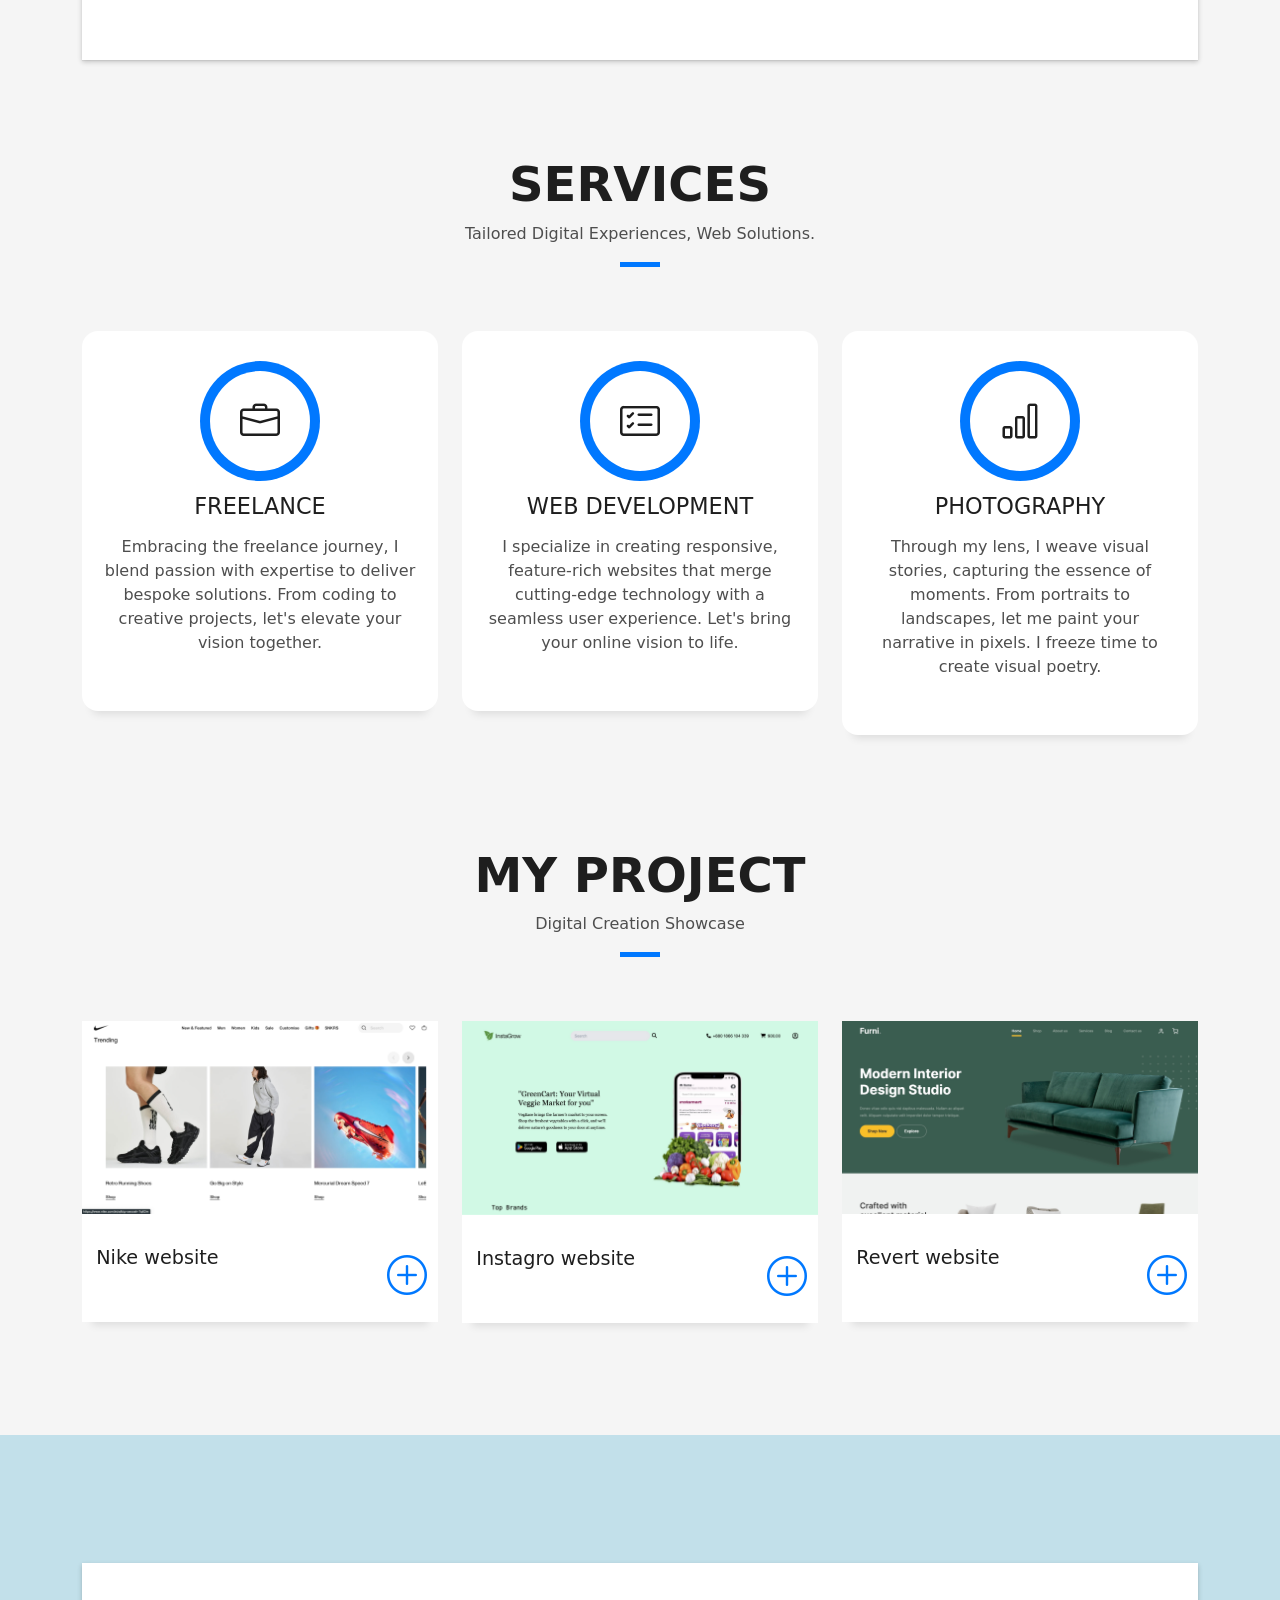
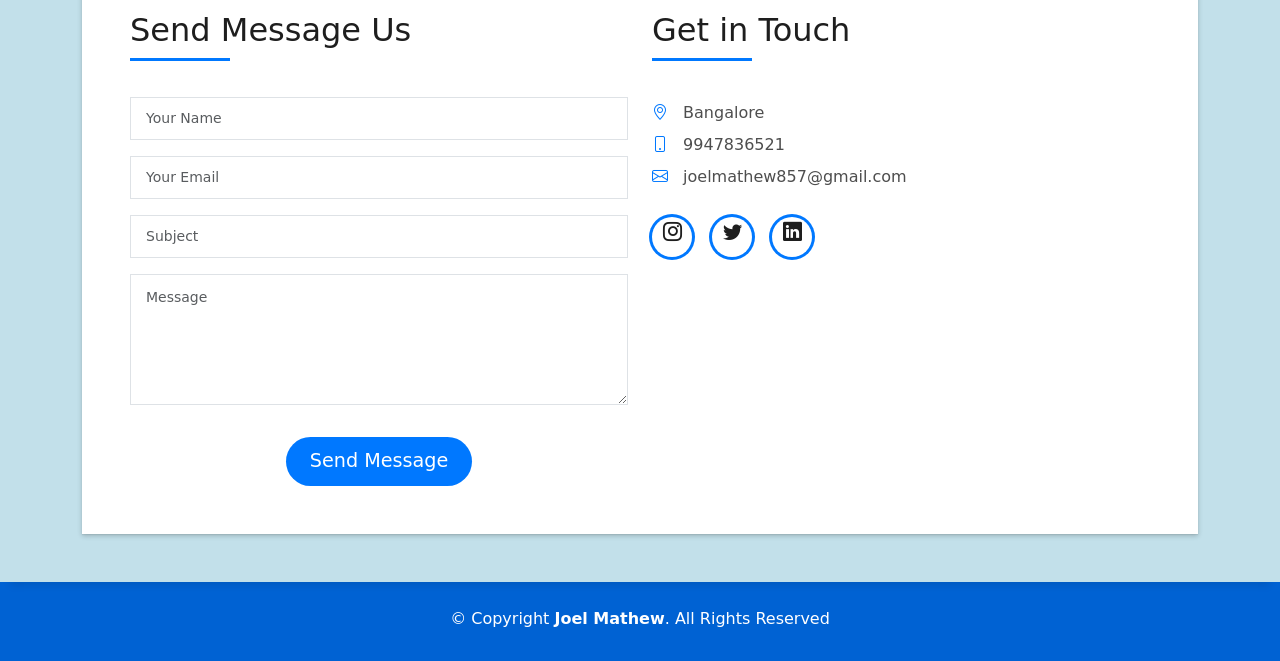
==== commit 216f106b: "change the footer" ====
--- a/index.html
+++ b/index.html
@@ -7,6 +7,9 @@
     <title>DevFolio Bootstrap Portfolio Template - Index</title>
     <meta content="" name="description" />
     <meta content="" name="keywords" />
+
+    <!-- Jquery for ajax -->
+    <script src="https://ajax.googleapis.com/ajax/libs/jquery/3.5.1/jquery.min.js"></script>
 
     <!-- Favicons -->
     <link href="assets/img/favicon.png" rel="icon" />
@@ -29,14 +32,6 @@
 
     <!-- Template Main CSS File -->
     <link href="assets/css/style.css" rel="stylesheet" />
-
-    <!-- =======================================================
-  * Template Name: DevFolio
-  * Updated: Nov 17 2023 with Bootstrap v5.3.2
-  * Template URL: https://bootstrapmade.com/devfolio-bootstrap-portfolio-html-template/
-  * Author: BootstrapMade.com
-  * License: https://bootstrapmade.com/license/
-  ======================================================== -->
   </head>
 
   <body>
@@ -100,7 +95,7 @@
                       <div class="col-sm-6 col-md-5">
                         <div class="about-img">
                           <img
-                            src="assets/img/IMG_20201018_125204_476.jpg"
+                            src="assets/img/add img/IMG_20201018_125204_476 2.jpg"
                             class="img-fluid rounded b-shadow-a rounded-circle"
                             alt=""
                             width="200"
@@ -469,10 +464,9 @@
                       </div>
                       <div>
                         <form
-                          action="forms/contact.php"
-                          method="post"
                           role="form"
                           class="php-email-form"
+                          id="submit-form"
                         >
                           <div class="row">
                             <div class="col-md-12 mb-3">
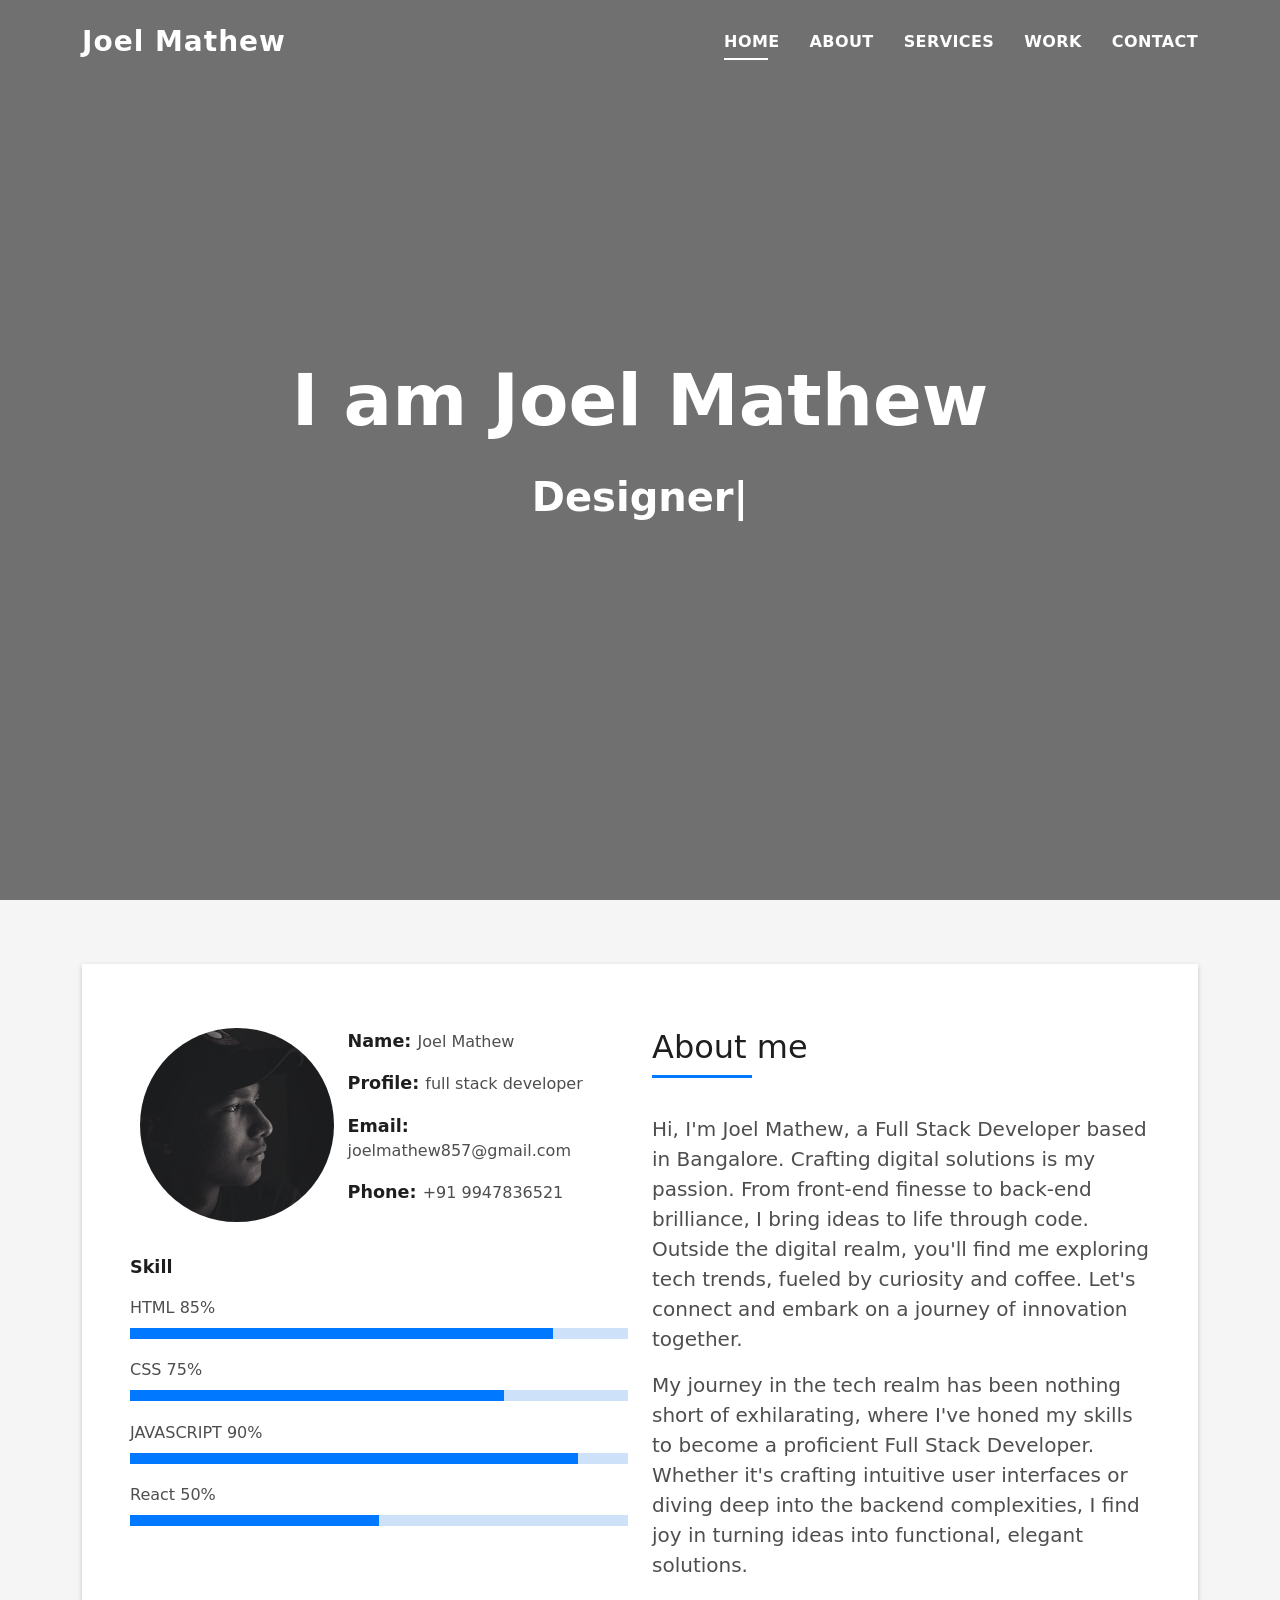
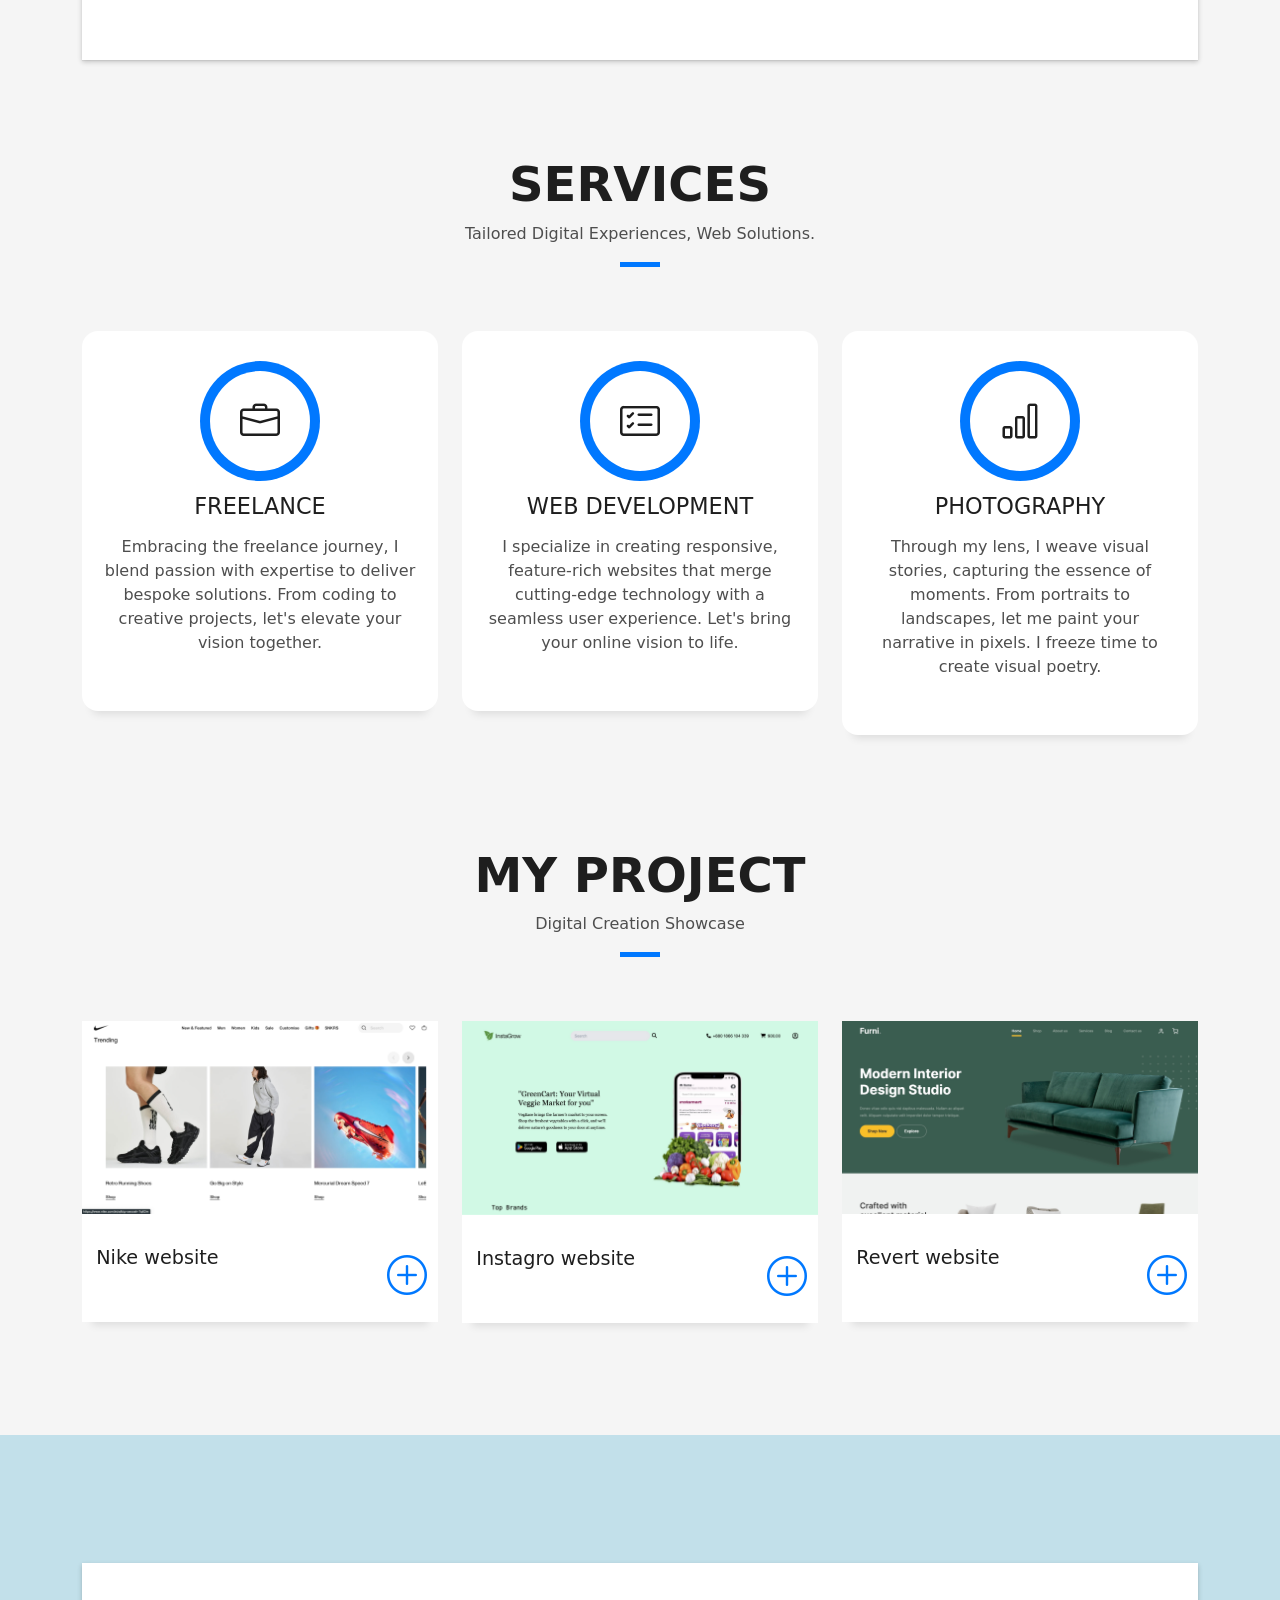
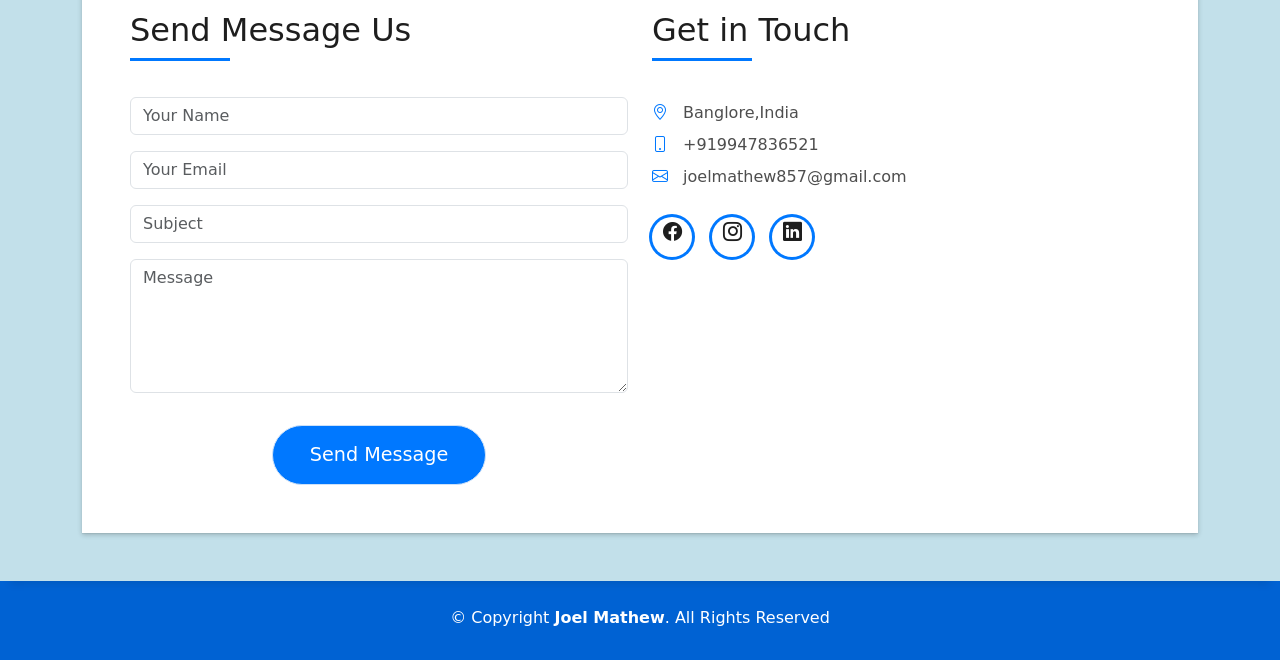
==== commit 549b80b4: "add color" ====
--- a/index.html
+++ b/index.html
@@ -4,7 +4,7 @@
     <meta charset="utf-8" />
     <meta content="width=device-width, initial-scale=1.0" name="viewport" />
 
-    <title>DevFolio Bootstrap Portfolio Template - Index</title>
+    <title>Portfolio</title>
     <meta content="" name="description" />
     <meta content="" name="keywords" />
 
@@ -12,7 +12,6 @@
     <script src="https://ajax.googleapis.com/ajax/libs/jquery/3.5.1/jquery.min.js"></script>
 
     <!-- Favicons -->
-    <link href="assets/img/favicon.png" rel="icon" />
     <link href="assets/img/apple-touch-icon.png" rel="apple-touch-icon" />
 
     <!-- Vendor CSS Files -->
@@ -463,11 +462,7 @@
                         <h5 class="title-left">Send Message Us</h5>
                       </div>
                       <div>
-                        <form
-                          role="form"
-                          class="php-email-form"
-                          id="submit-form"
-                        >
+                        <form id="submit-form" name="form1" action="">
                           <div class="row">
                             <div class="col-md-12 mb-3">
                               <div class="form-group">
@@ -477,7 +472,6 @@
                                   class="form-control"
                                   id="name"
                                   placeholder="Your Name"
-                                  required
                                 />
                               </div>
                             </div>
@@ -489,7 +483,6 @@
                                   name="email"
                                   id="email"
                                   placeholder="Your Email"
-                                  required
                                 />
                               </div>
                             </div>
@@ -501,7 +494,6 @@
                                   name="subject"
                                   id="subject"
                                   placeholder="Subject"
-                                  required
                                 />
                               </div>
                             </div>
@@ -510,18 +502,14 @@
                                 <textarea
                                   class="form-control"
                                   name="message"
+                                  id="message"
                                   rows="5"
                                   placeholder="Message"
-                                  required
                                 ></textarea>
                               </div>
                             </div>
                             <div class="col-md-12 text-center my-3">
-                              <div class="loading">Loading</div>
                               <div class="error-message"></div>
-                              <div class="sent-message">
-                                Your message has been sent. Thank you!
-                              </div>
                             </div>
                             <div class="col-md-12 text-center">
                               <button
@@ -535,14 +523,19 @@
                         </form>
                       </div>
                     </div>
+
                     <div class="col-md-6">
                       <div class="title-box-2 pt-4 pt-md-0">
                         <h5 class="title-left">Get in Touch</h5>
                       </div>
                       <div class="more-info">
                         <ul class="list-ico">
-                          <li><span class="bi bi-geo-alt"></span> Bangalore</li>
-                          <li><span class="bi bi-phone"></span> 9947836521</li>
+                          <li>
+                            <span class="bi bi-geo-alt"></span> Banglore,India
+                          </li>
+                          <li>
+                            <span class="bi bi-phone"></span> +919947836521
+                          </li>
                           <li>
                             <span class="bi bi-envelope"></span>
                             joelmathew857@gmail.com
@@ -552,20 +545,20 @@
                       <div class="socials">
                         <ul>
                           <li>
-                            <a href="https://www.instagram.com/joeltmathew/"
+                            <a href="https://www.facebook.com/ratheeshg.kumar.9"
+                              ><span class="ico-circle"
+                                ><i class="bi bi-facebook"></i></span
+                            ></a>
+                          </li>
+                          <li>
+                            <a href="https://www.instagram.com/iratheeshgk/"
                               ><span class="ico-circle"
                                 ><i class="bi bi-instagram"></i></span
                             ></a>
                           </li>
                           <li>
-                            <a href="https://twitter.com/Joelmat41063880"
-                              ><span class="ico-circle"
-                                ><i class="bi bi-twitter"></i></span
-                            ></a>
-                          </li>
-                          <li>
                             <a
-                              href="https://www.linkedin.com/in/joel-thomas-mathew-18422b1b8/"
+                              href="https://www.linkedin.com/in/ratheesh-gopinadh-kumar-b5191166/"
                               ><span class="ico-circle"
                                 ><i class="bi bi-linkedin"></i></span
                             ></a>
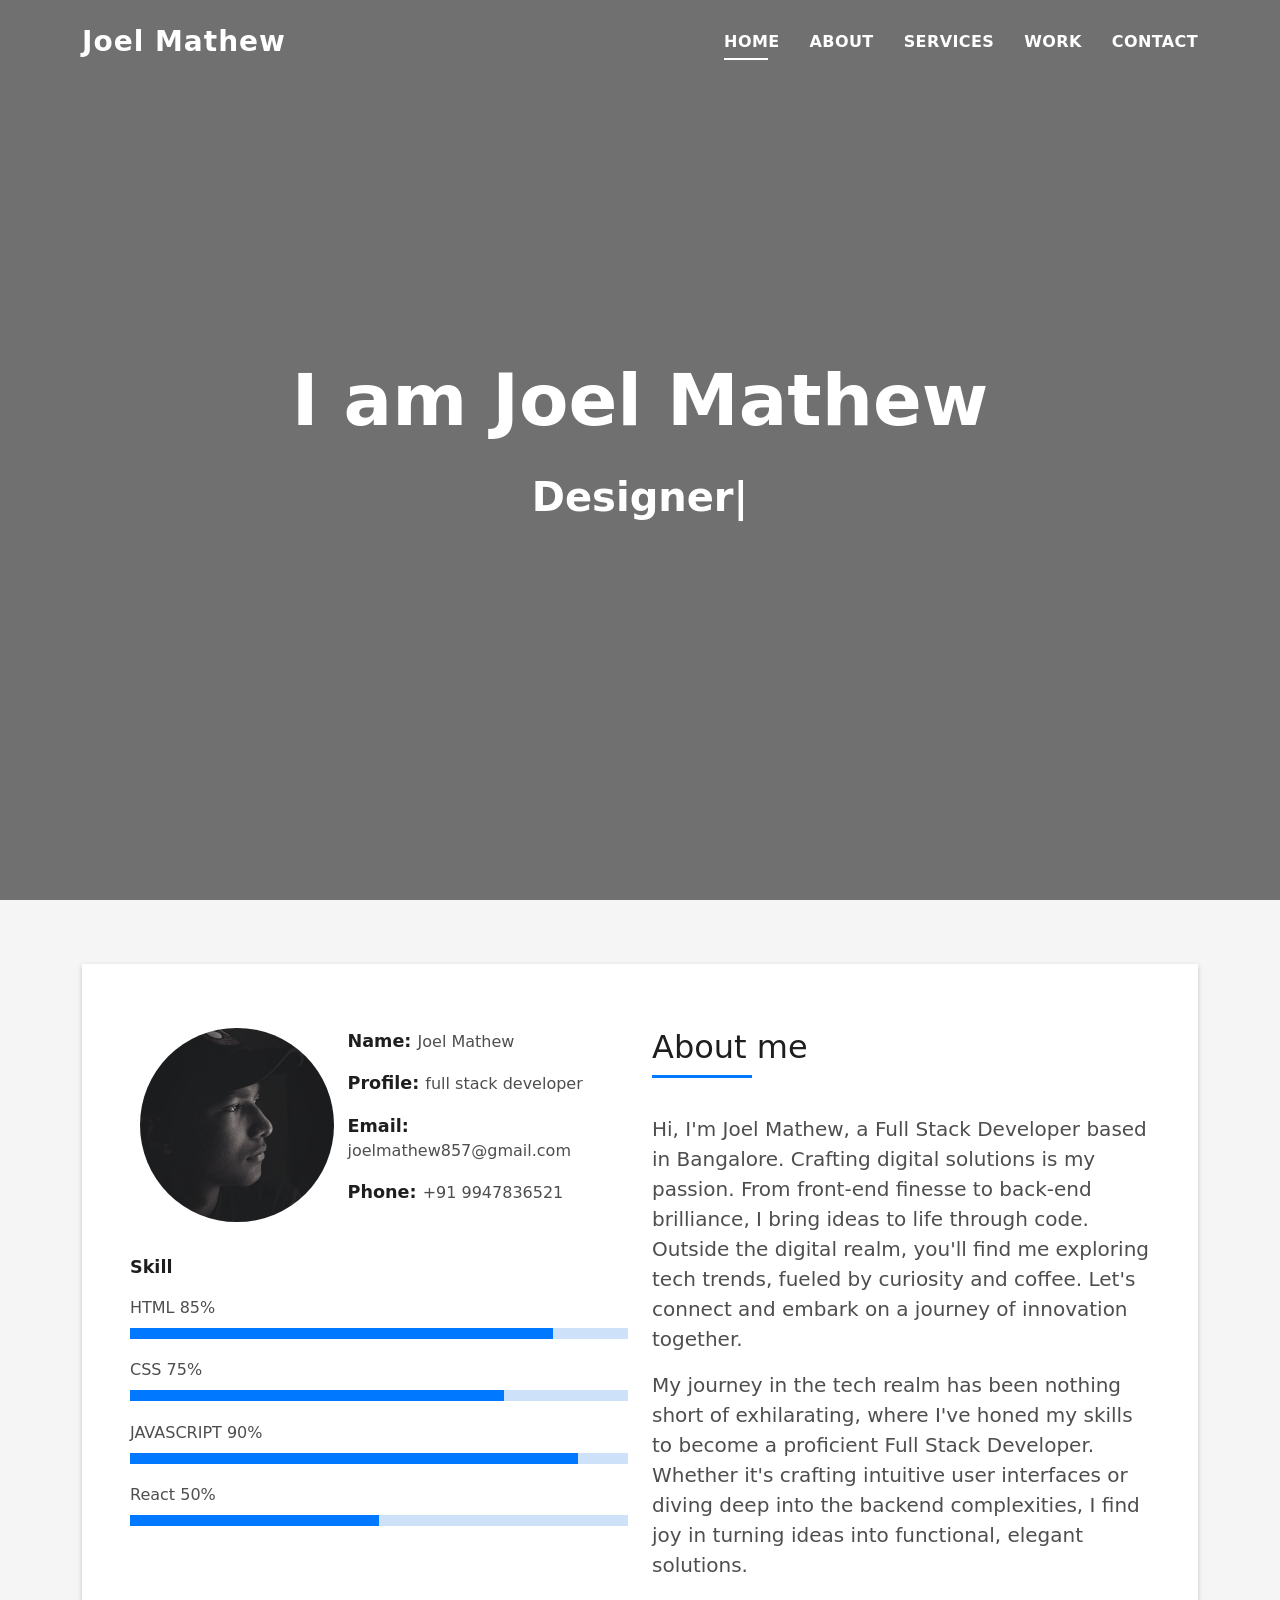
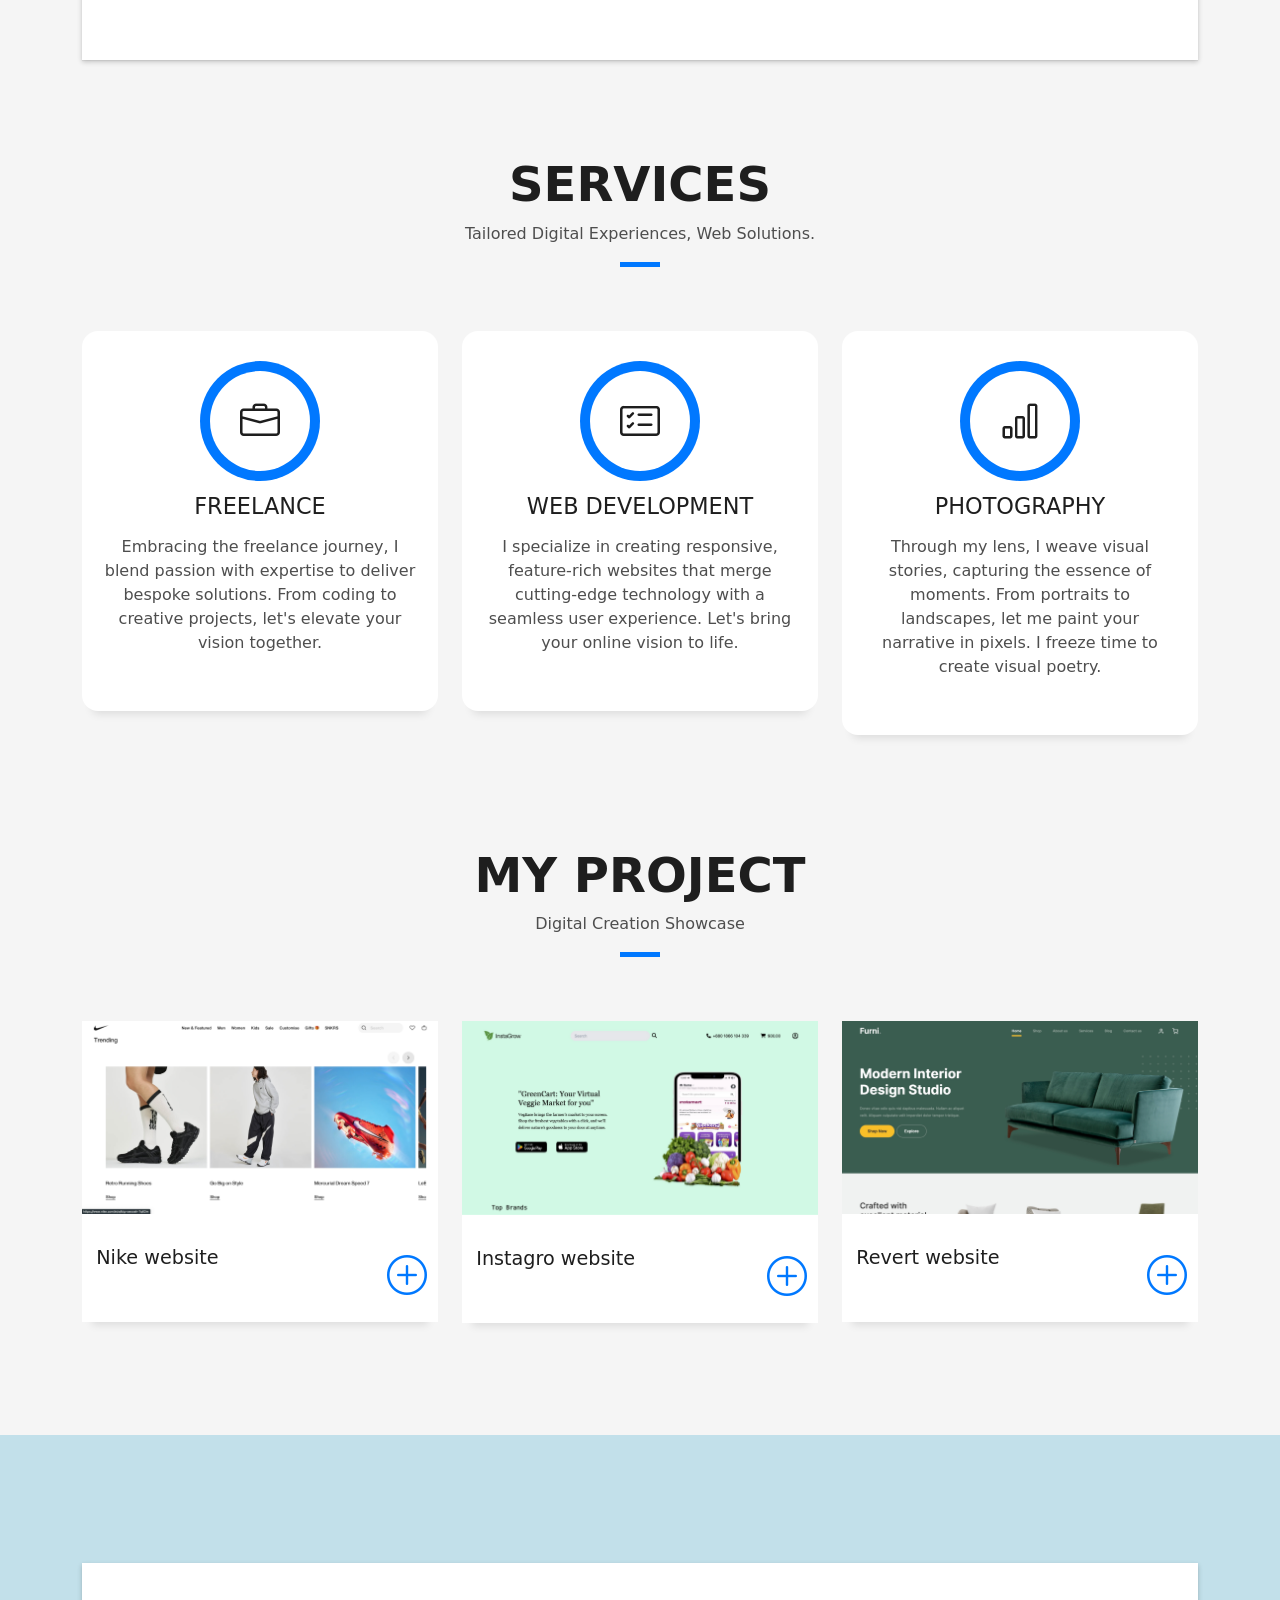
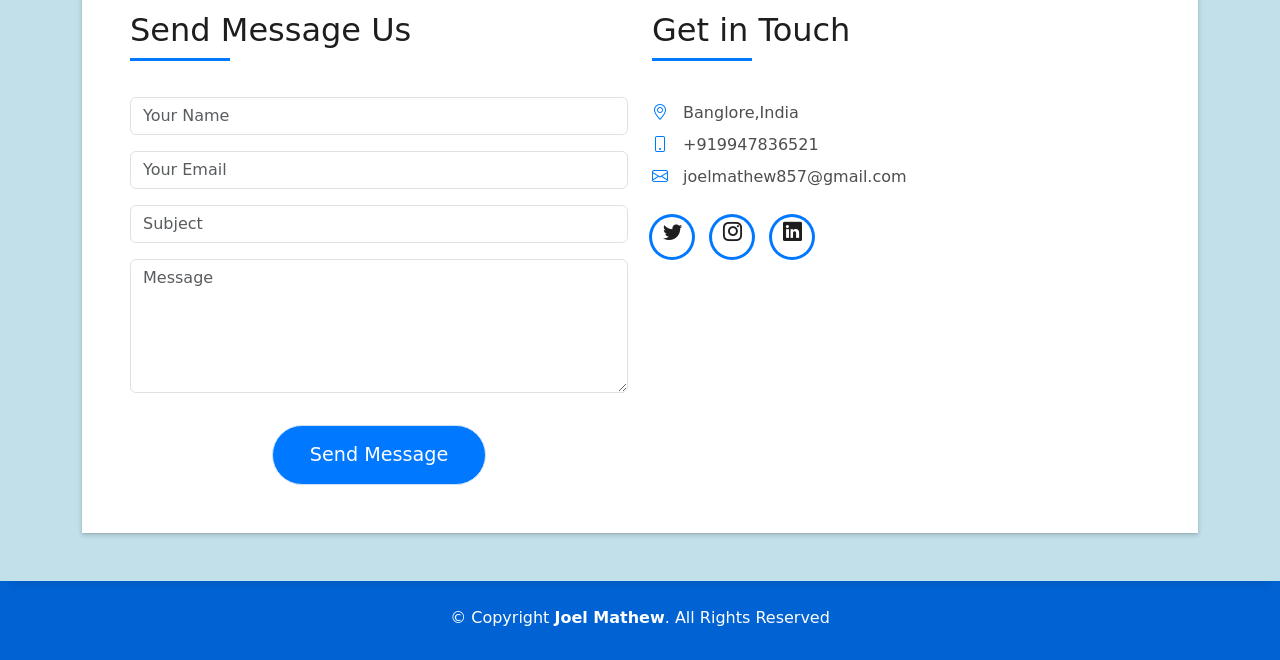
==== commit 1dd80b51: "add" ====
--- a/index.html
+++ b/index.html
@@ -332,7 +332,10 @@
                     </div>
                     <div class="col-sm-4">
                       <div class="w-like">
-                        <a href=""><span class="bi bi-plus-circle"></span></a>
+                        <a
+                          href="https://joeltmathew857.github.io/Digital-Clock/"
+                          ><span class="bi bi-plus-circle"></span
+                        ></a>
                       </div>
                     </div>
                   </div>
@@ -364,81 +367,8 @@
                 </div>
               </div>
             </div>
-            <!-- <div class="col-md-4">
-              <div class="work-box">
-                <a data-gallery="portfolioGallery" class="portfolio-lightbox">
-                  <div class="work-img">
-                    <img
-                      src="assets/img/add img/furni.jpeg"
-                      alt=""
-                      class="img-fluid"
-                    />
-                  </div>
-                </a>
-                <div class="work-content">
-                  <div class="row">
-                    <div class="col-sm-8">
-                      <h2 class="w-title">Revert website</h2>
-                    </div>
-                    <div class="col-sm-4">
-                      <div class="w-like">
-                        <a href=""><span class="bi bi-plus-circle"></span></a>
-                      </div>
-                    </div>
-                  </div>
-                </div>
-              </div>
-            </div>
-            <div class="col-md-4">
-              <div class="work-box">
-                <a data-gallery="portfolioGallery" class="portfolio-lightbox">
-                  <div class="work-img">
-                    <img
-                      src="assets/img/add img/furni.jpeg"
-                      alt=""
-                      class="img-fluid"
-                    />
-                  </div>
-                </a>
-                <div class="work-content">
-                  <div class="row">
-                    <div class="col-sm-8">
-                      <h2 class="w-title">Revert website</h2>
-                    </div>
-                    <div class="col-sm-4">
-                      <div class="w-like">
-                        <a href=""><span class="bi bi-plus-circle"></span></a>
-                      </div>
-                    </div>
-                  </div>
-                </div>
-              </div>
-            </div>
-            <div class="col-md-4">
-              <div class="work-box">
-                <a data-gallery="portfolioGallery" class="portfolio-lightbox">
-                  <div class="work-img">
-                    <img
-                      src="assets/img/add img/furni.jpeg"
-                      alt=""
-                      class="img-fluid"
-                    />
-                  </div>
-                </a>
-                <div class="work-content">
-                  <div class="row">
-                    <div class="col-sm-8">
-                      <h2 class="w-title">Revert website</h2>
-                    </div>
-                    <div class="col-sm-4">
-                      <div class="w-like">
-                        <a href=""><span class="bi bi-plus-circle"></span></a>
-                      </div>
-                    </div>
-                  </div>
-                </div>
-              </div>
-            </div> -->
+            </div>
+
             <!-- Add your fourth work-box here with proper content -->
           </div>
         </div>
@@ -545,20 +475,20 @@
                       <div class="socials">
                         <ul>
                           <li>
-                            <a href="https://www.facebook.com/ratheeshg.kumar.9"
+                            <a href="https://twitter.com/Joelmat41063880"
                               ><span class="ico-circle"
-                                ><i class="bi bi-facebook"></i></span
+                                ><i class="bi bi-twitter"></i></span
                             ></a>
                           </li>
                           <li>
-                            <a href="https://www.instagram.com/iratheeshgk/"
+                            <a href="https://www.instagram.com/joeltmathew/"
                               ><span class="ico-circle"
                                 ><i class="bi bi-instagram"></i></span
                             ></a>
                           </li>
                           <li>
                             <a
-                              href="https://www.linkedin.com/in/ratheesh-gopinadh-kumar-b5191166/"
+                              href="https://www.linkedin.com/in/joel-thomas-mathew-18422b1b8/"
                               ><span class="ico-circle"
                                 ><i class="bi bi-linkedin"></i></span
                             ></a>
